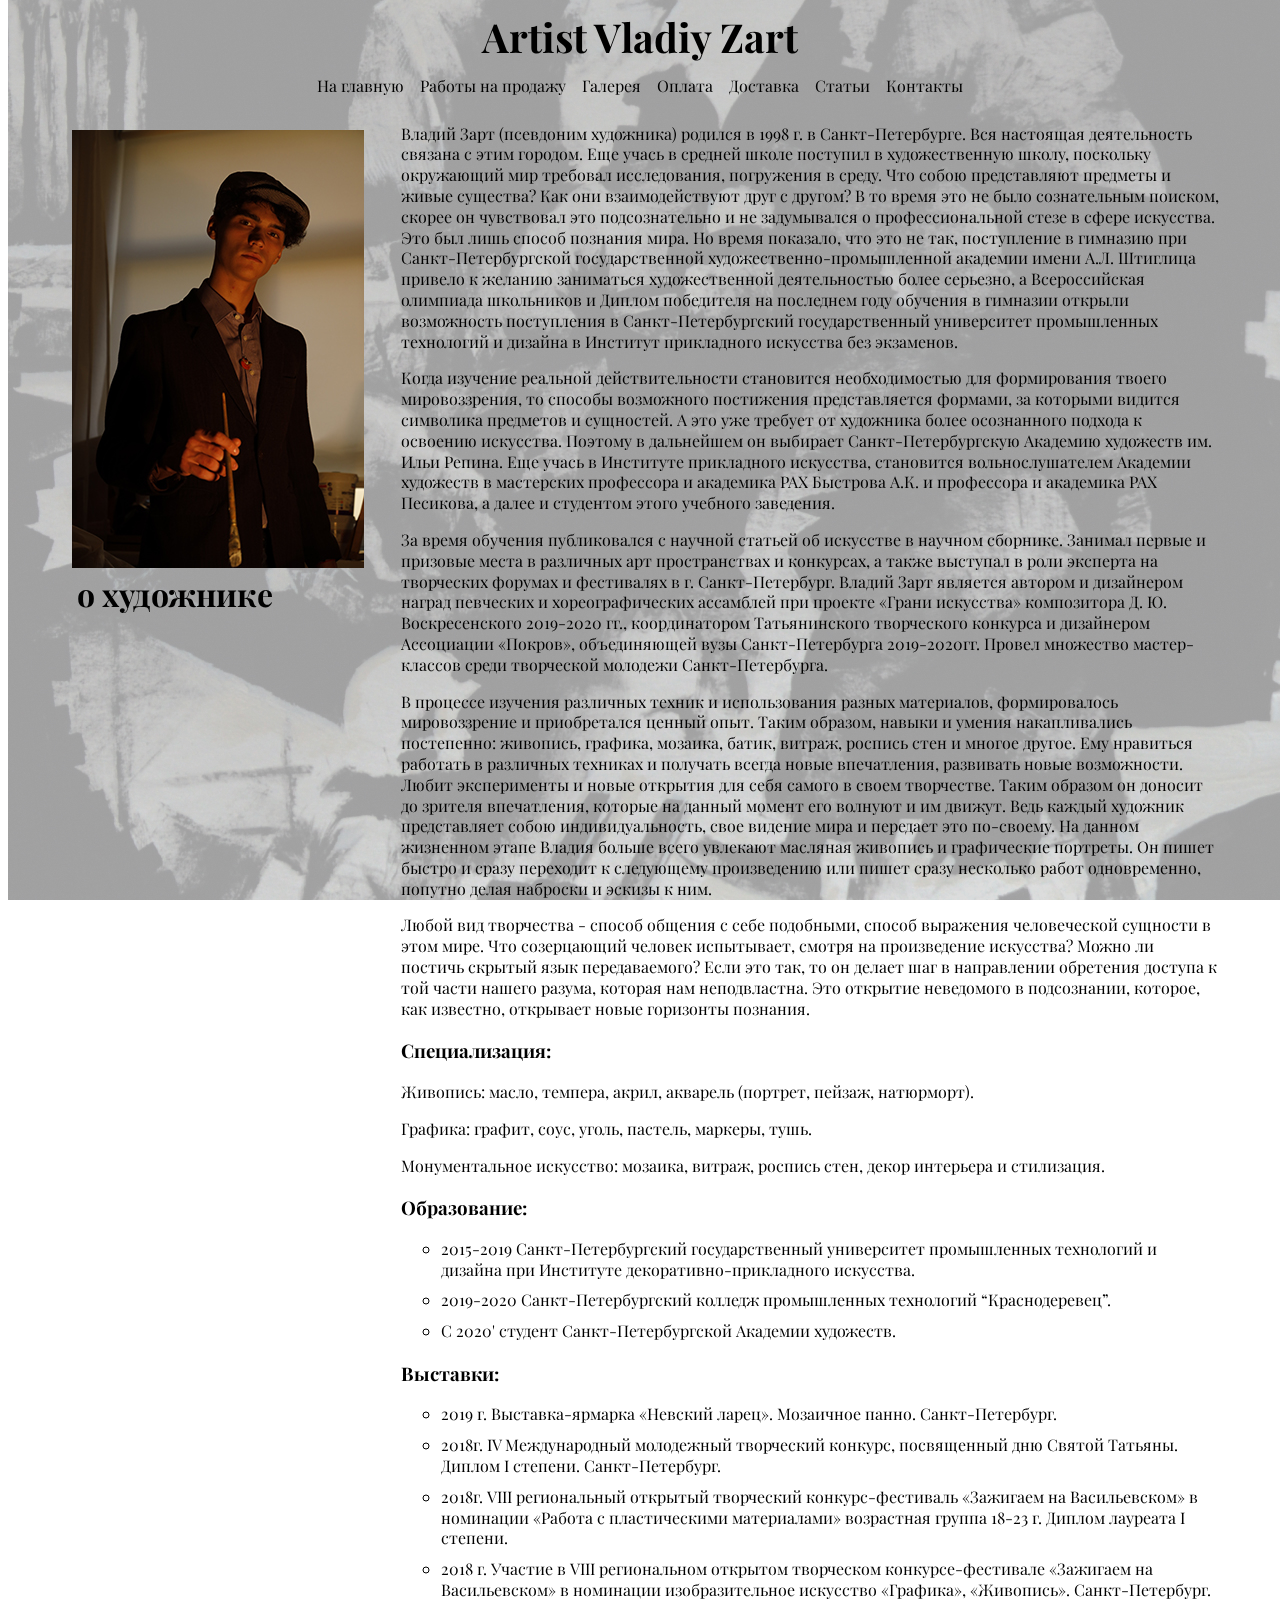
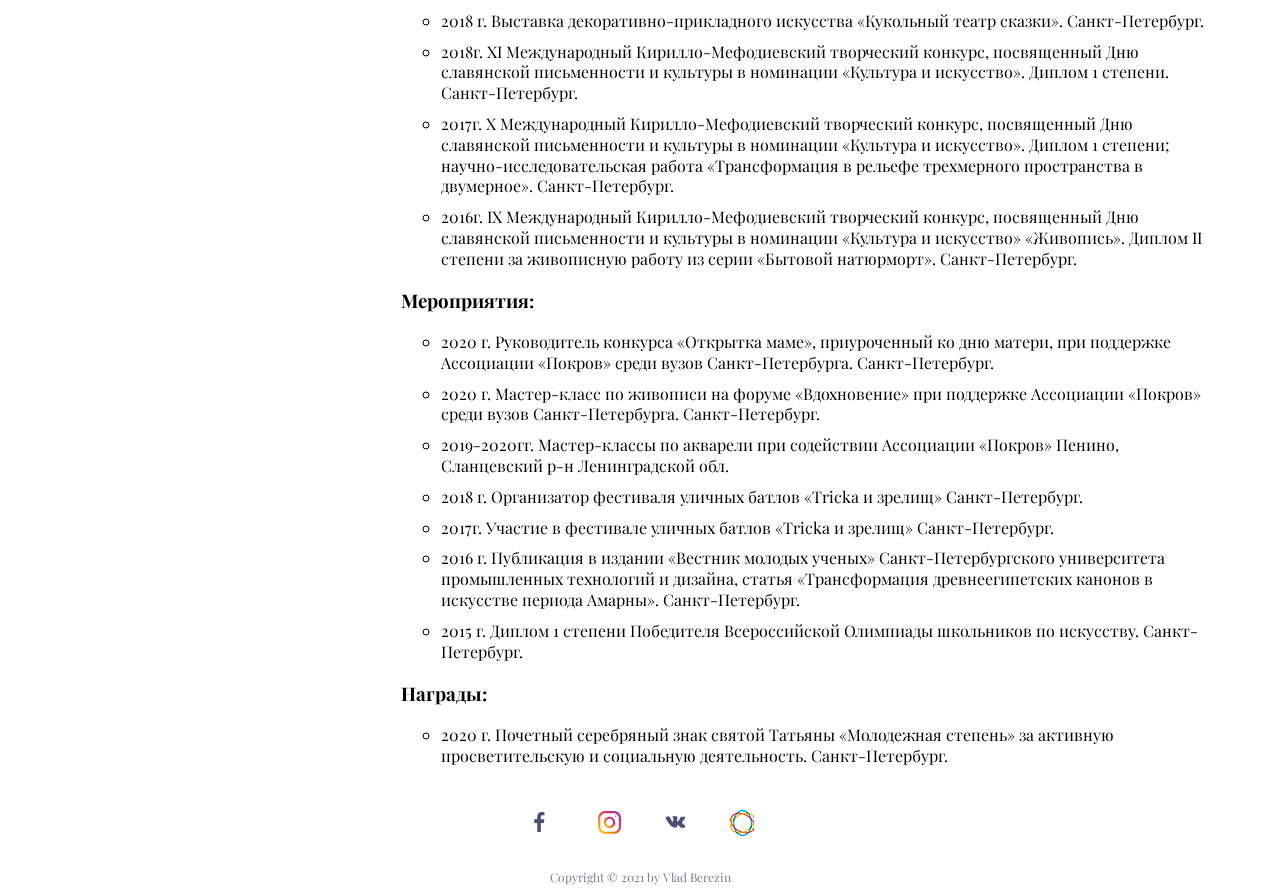
==== about-artist.html @ 7dc08045 "add photo Vladiy" ====
<!DOCTYPE html>
<html lang="en">

<head>
    <meta charset="UTF-8">
    <meta http-equiv="X-UA-Compatible" content="ie=edge">
    <meta name="viewport" content="width=device-width, initial-scale=1.0">
    <meta name="description" content="landing page">
    <title>ART_WALTER</title>
    <link rel="icon" href="favicon.png" type="image/png">
    <link rel="stylesheet" href="css/style.css" />
</head>

<body>
    <div class="container">

    </div>
    <header class="section-header">
        <h1 class="section-header-head">
            Artist Vladiy Zart
        </h1>
        <div class="main-navigation" id="main-navigation">
            <nav class="nav">
                <ul class="nav-wrapper">
                    <li class="nav-wrapper__item">
                        <a href="index.html" class="nav-wrapper__item-link nav-wrapper__item-link--active">На
                            главную</a>
                    </li>
                    <li class="nav-wrapper__item">
                        <a href="#" class="nav-wrapper__item-link nav-wrapper__item-link--active">Работы на продажу</a>
                    </li>
                    <li class="nav-wrapper__item">
                        <a href="gallery.html" class="nav-wrapper__item-link nav-wrapper__item-link--active">Галерея</a>
                    </li>
                    <li class="nav-wrapper__item">
                        <a href="#" class="nav-wrapper__item-link nav-wrapper__item-link--active">Оплата</a>
                    </li>
                    <li class="nav-wrapper__item">
                        <a href="#" class="nav-wrapper__item-link nav-wrapper__item-link--active">Доставка</a>
                    </li>
                    <li class="nav-wrapper__item">
                        <a href="articles.html" class="nav-wrapper__item-link nav-wrapper__item-link--active">Статьи</a>
                    </li>
                    <li class="nav-wrapper__item">
                        <a href="#" class="nav-wrapper__item-link nav-wrapper__item-link--active">Контакты</a>
                    </li>
                </ul>
            </nav>
        </div>
    </header>

    <main>
        <div class="gallery-wrapper-styles">

            <div class="picture-left">
                <div>
                    <img src="img/artist/vadiy.jpg" alt="Vadiy">
                </div>
                <div class="picture-description">
                    <h3 class="picture-description-header">
                        о художнике
                    </h3>
                    <p class="picture-description-article"></p>
                </div>
            </div>
            <hr>
            <article class="article">
                <p class="article-paragraph">
                    Владий Зарт (псевдоним художника) родился в 1998 г. в Санкт-Петербурге. Вся настоящая деятельность
                    связана с этим городом. Еще учась в средней школе поступил в художественную школу, поскольку
                    окружающий мир требовал исследования, погружения в среду. Что собою представляют предметы и живые
                    существа? Как они взаимодействуют друг с другом? В то время это не было сознательным поиском, скорее
                    он чувствовал это подсознательно и не задумывался о профессиональной стезе в сфере искусства. Это
                    был лишь способ познания мира. Но время показало, что это не так, поступление в гимназию при
                    Санкт-Петербургской государственной художественно-промышленной академии имени А.Л. Штиглица привело
                    к желанию заниматься художественной деятельностью более серьезно, а Всероссийская олимпиада
                    школьников и Диплом победителя на последнем году обучения в гимназии открыли возможность поступления
                    в Санкт-Петербургский государственный университет промышленных технологий и дизайна в Институт
                    прикладного искусства без экзаменов.
                </p>
                <p class="article-paragraph">
                    Когда изучение реальной действительности становится необходимостью для формирования твоего
                    мировоззрения, то способы возможного постижения представляется формами, за которыми видится
                    символика предметов и сущностей. А это уже требует от художника более осознанного подхода к освоению
                    искусства. Поэтому в дальнейшем он выбирает Санкт-Петербургскую Академию художеств им. Ильи Репина.
                    Еще учась в Институте прикладного искусства, становится вольнослушателем Академии художеств в
                    мастерских профессора и академика РАХ Быстрова А.К. и профессора и академика РАХ Песикова, а далее и
                    студентом этого учебного заведения.
                </p>
                <p class="article-paragraph">
                    За время обучения публиковался с научной статьей об искусстве в научном сборнике. Занимал первые и
                    призовые места в различных арт пространствах и конкурсах, а также выступал в роли эксперта на
                    творческих форумах и фестивалях в г. Санкт-Петербург. Владий Зарт является автором и дизайнером
                    наград певческих и хореографических ассамблей при проекте «Грани искусства» композитора Д. Ю.
                    Воскресенского 2019-2020 гг., координатором Татьянинского творческого конкурса и дизайнером
                    Ассоциации «Покров», объединяющей вузы Санкт-Петербурга 2019-2020гг. Провел множество мастер-классов
                    среди творческой молодежи Санкт-Петербурга.
                </p>
                <p class="article-paragraph">
                    В процессе изучения различных техник и использования разных материалов, формировалось мировоззрение
                    и приобретался ценный опыт. Таким образом, навыки и умения накапливались постепенно: живопись,
                    графика, мозаика, батик, витраж, роспись стен и многое другое. Ему нравиться работать в различных
                    техниках и получать всегда новые впечатления, развивать новые возможности. Любит эксперименты и
                    новые открытия для себя самого в своем творчестве. Таким образом он доносит до зрителя впечатления,
                    которые на данный момент его волнуют и им движут. Ведь каждый художник представляет собою
                    индивидуальность, свое видение мира и передает это по-своему. На данном жизненном этапе Владия
                    больше всего увлекают масляная живопись и графические портреты. Он пишет быстро и сразу переходит к
                    следующему произведению или пишет сразу несколько работ одновременно, попутно делая наброски и
                    эскизы к ним.
                </p>
                <p class="article-paragraph">
                    Любой вид творчества - способ общения с себе подобными, способ выражения человеческой сущности в
                    этом мире. Что созерцающий человек испытывает, смотря на произведение искусства? Можно ли постичь
                    скрытый язык передаваемого? Если это так, то он делает шаг в направлении обретения доступа к той
                    части нашего разума, которая нам неподвластна. Это открытие неведомого в подсознании, которое, как
                    известно, открывает новые горизонты познания.
                </p>

                <div class="specialization">
                    <h3>
                        Специализация:
                    </h3>
                    <p class="article-paragraph">Живопись: масло, темпера, акрил, акварель (портрет, пейзаж, натюрморт).
                    </p>
                    <p class="article-paragraph">Графика: графит, соус, уголь, пастель, маркеры, тушь.
                    </p>
                    <p class="article-paragraph">Монументальное искусство: мозаика, витраж, роспись стен, декор
                        интерьера и стилизация.
                    </p>
                </div>
                <div class="education">
                    <h3>
                        Образование:
                    </h3>
                    <ul>
                        <li class="article-paragraph">2015-2019 Санкт-Петербургский государственный университет промышленных технологий и дизайна при Институте декоративно-прикладного искусства.
                        </li>
                        <li class="article-paragraph">2019-2020 Санкт-Петербургский колледж промышленных технологий “Краснодеревец”.                          
                        </li>
                        <li class="article-paragraph">С 2020' студент Санкт-Петербургской Академии художеств.        
                        </li>
                    </ul>
                </div>
                <div class="exhibition">
                    <h3>
                        Выставки:
                    </h3>
                    <ul>
                        <li class="article-paragraph">2019 г. Выставка-ярмарка «Невский ларец». Мозаичное панно. Санкт-Петербург.  
                        </li>
                        <li class="article-paragraph">2018г.   IV Международный молодежный творческий конкурс, посвященный дню Святой Татьяны. Диплом I степени. Санкт-Петербург.
                        </li>
                        <li class="article-paragraph">2018г. VIII региональный открытый творческий конкурс-фестиваль «Зажигаем на Васильевском» в номинации «Работа с пластическими материалами» возрастная группа 18-23 г. Диплом лауреата I степени.
                        </li>
                        <li class="article-paragraph">2018 г. Участие в VIII региональном открытом творческом конкурсе-фестивале «Зажигаем на Васильевском» в номинации изобразительное искусство «Графика», «Живопись». Санкт-Петербург.
                        </li>
                        <li class="article-paragraph">2018 г.  Выставка декоративно-прикладного искусства «Кукольный театр сказки». Санкт-Петербург.
                        </li>
                        <li class="article-paragraph">2018г. XI Международный Кирилло-Мефодиевский творческий конкурс, посвященный Дню славянской письменности и культуры в номинации «Культура и искусство». Диплом 1 степени. Санкт-Петербург.
                        </li>
                        <li class="article-paragraph">2017г. X Международный Кирилло-Мефодиевский творческий конкурс, посвященный Дню славянской письменности и культуры в номинации «Культура и искусство». Диплом 1 степени; научно-исследовательская работа «Трансформация в рельефе трехмерного пространства в двумерное». Санкт-Петербург.
                        </li>
                        <li class="article-paragraph">2016г. IX Международный Кирилло-Мефодиевский творческий конкурс, посвященный Дню славянской письменности и культуры в номинации «Культура и искусство» «Живопись». Диплом II степени за живописную работу из серии «Бытовой натюрморт». Санкт-Петербург.
                        </li>                     
                    </ul>
                </div>
                <div class="events">
                    <h3>
                        Мероприятия:
                    </h3>
                    <ul>
                        <li class="article-paragraph">2020 г. Руководитель конкурса «Открытка маме», приуроченный ко дню матери, при поддержке Ассоциации «Покров» среди вузов Санкт-Петербурга. Санкт-Петербург. 
                        </li>
                        <li class="article-paragraph">2020 г. Мастер-класс по живописи на форуме «Вдохновение» при поддержке Ассоциации «Покров» среди вузов Санкт-Петербурга. Санкт-Петербург.
                        </li>
                        <li class="article-paragraph">2019-2020гг. Мастер-классы по акварели при содействии Ассоциации «Покров» Пенино, Сланцевский р-н Ленинградской обл.
                        </li>
                        <li class="article-paragraph">2018 г. Организатор фестиваля уличных батлов «Tricka и зрелищ» Санкт-Петербург.
                        </li>
                        <li class="article-paragraph">2017г. Участие в фестивале уличных батлов «Tricka и зрелищ» Санкт-Петербург.
                        </li>
                        <li class="article-paragraph">2016 г. Публикация в издании «Вестник молодых ученых» Санкт-Петербургского университета промышленных технологий и дизайна, статья «Трансформация древнеегипетских канонов в искусстве периода Амарны». Санкт-Петербург.
                        </li>
                        <li class="article-paragraph">2015 г. Диплом 1 степени Победителя Всероссийской Олимпиады школьников по искусству. Санкт-Петербург.
                        </li>                        
                    </ul>
                </div>
                <div class="awards">
                    <h3>
                        Награды:
                    </h3>
                    <ul>
                        <li class="article-paragraph">2020 г. Почетный серебряный знак святой Татьяны «Молодежная степень» за активную просветительскую и социальную деятельность. Санкт-Петербург.</li>                       
                    </ul>
                </div>
            </article>
        </div>
    </main>

    <footer class="section-footer">
        <div class="socials">
            <ul class="socials-wrapper">
                <li class="socials-wrapper__item">
                    <a href="https://m.facebook.com/w.walter.heis/?ref=bookmarks" class="socials-wrapper__item-link"
                        aria-label="Facebook"><svg width="35" height="20" viewBox="0 0 9 17" fill="none"
                            xmlns="http://www.w3.org/2000/svg">
                            <path
                                d="M5.65597 17V9.24548H8.22501L8.60969 6.2234H5.65597V4.294C5.65597 3.41904 5.89578 2.82278 7.13417 2.82278L8.71368 2.82208V0.119112C8.44051 0.0822826 7.5029 -1.65981e-08 6.41206 -1.65981e-08C4.13475 -1.65981e-08 2.57564 1.40836 2.57564 3.9947V6.2234H-2.3404e-08V9.24548H2.57564V17H5.65597Z" />
                        </svg>
                    </a>
                </li>
                <li class="socials-wrapper__item">
                    <a href="https://www.instagram.com/vladiy_zart/" class="socials-wrapper__item-link"
                        aria-label="Instagram"><svg height="25" style="enable-background:new 0 0 17 17;" version="1.1"
                            viewBox="0 0 512 512" width="25px" xml:space="preserve" xmlns="http://www.w3.org/2000/svg"
                            xmlns:xlink="http://www.w3.org/1999/xlink">
                            <g id="_x36_2-instagram">
                                <g>
                                    <linearGradient gradientUnits="userSpaceOnUse" id="SVGID_1_" x1="65.9038"
                                        x2="446.3573" y1="444.4766" y2="64.0231">
                                        <stop offset="0" style="stop-color:#FFC107" />
                                        <stop offset="0.2211" style="stop-color:#F98D1C" />
                                        <stop offset="0.5137" style="stop-color:#F1423B" />
                                        <stop offset="0.8329" style="stop-color:#B93088" />
                                        <stop offset="0.9944" style="stop-color:#9C27B0" />
                                    </linearGradient>
                                    <path
                                        d="M343.193,22H168.32C87.854,22,23,86.863,23,166.958v174.079    C23,421.137,87.854,487,168.32,487h174.873C423.66,487,490,421.137,490,341.037V166.958C490,86.863,423.66,22,343.193,22z     M446,341.037C446,397.025,399.438,443,343.193,443H168.32C112.071,443,66,397.025,66,341.037V166.958    C66,110.973,112.071,65,168.32,65h174.873C399.438,65,446,110.973,446,166.958V341.037z"
                                        style="fill:url(#SVGID_1_);" />
                                    <linearGradient gradientUnits="userSpaceOnUse" id="SVGID_2_" x1="173.5107"
                                        x2="338.0032" y1="336.2451" y2="171.7527">
                                        <stop offset="0" style="stop-color:#FFC107" />
                                        <stop offset="0.2211" style="stop-color:#F98D1C" />
                                        <stop offset="0.5137" style="stop-color:#F1423B" />
                                        <stop offset="0.8329" style="stop-color:#B93088" />
                                        <stop offset="0.9944" style="stop-color:#9C27B0" />
                                    </linearGradient>
                                    <path
                                        d="M255.756,137.947c-64.382,0-116.581,51.961-116.581,116.055    c0,64.085,52.199,116.045,116.581,116.045c64.383,0,116.58-51.96,116.58-116.045C372.336,189.908,320.139,137.947,255.756,137.947    z M255.756,326.531c-40.164,0-72.86-32.551-72.86-72.529c0-40.016,32.696-72.534,72.86-72.534    c40.162,0,72.861,32.519,72.861,72.534C328.617,293.98,295.918,326.531,255.756,326.531z"
                                        style="fill:url(#SVGID_2_);" />
                                    <linearGradient gradientUnits="userSpaceOnUse" id="SVGID_3_" x1="370.1182"
                                        x2="392.037" y1="140.2031" y2="118.2843">
                                        <stop offset="0" style="stop-color:#FFC107" />
                                        <stop offset="0.2211" style="stop-color:#F98D1C" />
                                        <stop offset="0.5137" style="stop-color:#F1423B" />
                                        <stop offset="0.8329" style="stop-color:#B93088" />
                                        <stop offset="0.9944" style="stop-color:#9C27B0" />
                                    </linearGradient>
                                    <path
                                        d="M381.08,113.779c-8.581,0-15.538,6.924-15.538,15.463c0,8.54,6.957,15.467,15.538,15.467    c8.573,0,15.532-6.927,15.532-15.467C396.612,120.703,389.653,113.779,381.08,113.779z"
                                        style="fill:url(#SVGID_3_);" />
                                </g>
                            </g>
                            <g id="Layer_1" />
                        </svg>
                    </a>
                </li>
                <li class="socials-wrapper__item">
                    <a href="https://vk.com/walter_heis" class="socials-wrapper__item-link" aria-label="VK"><svg
                            enable-background="new 0 0 100 100" height="30px" version="1.1" viewBox="0 0 100 100"
                            width="27px" xml:space="preserve" xmlns="http://www.w3.org/2000/svg"
                            xmlns:xlink="http://www.w3.org/1999/xlink">
                            <g id="color_x5F_fill">
                                <path
                                    d="M84.418,69.921c-2.527,1.583-12.807,2.054-15.295,0.246c-1.365-0.991-2.613-2.232-3.799-3.412   c-0.828-0.826-1.77-1.227-2.482-2.123c-0.58-0.734-0.979-1.599-1.592-2.321c-1.033-1.215-2.625-2.248-3.885-0.764   c-1.895,2.231,0.299,6.617-2.229,8.285c-0.848,0.56-1.703,0.722-2.762,0.642l-2.346,0.107c-1.379,0.027-3.562,0.039-5.129-0.244   c-1.75-0.315-3.193-1.271-4.773-1.973c-3.002-1.331-5.863-3.145-8.039-5.658c-5.922-6.843-13.877-16.255-16.967-24.859   c-0.637-1.768-2.314-5.267-0.723-6.784c2.164-1.572,12.789-2.017,14.445,0.416c0.674,0.987,1.098,2.436,1.574,3.555   c0.592,1.396,0.914,2.713,1.84,3.949c0.82,1.097,1.426,2.199,2.061,3.402c0.713,1.349,1.385,2.643,2.252,3.886   c0.588,0.845,2.143,2.524,3.125,2.65c2.398,0.307,2.248-5.521,2.07-6.945c-0.17-1.371-0.215-2.825-0.17-4.216   c0.039-1.186,0.146-2.857-0.557-3.826c-1.145-1.58-3.695-0.397-3.895-2.52c0.422-0.603,0.332-1.138,3.146-2.064   c2.215-0.729,3.646-0.706,5.107-0.589c2.98,0.239,6.139-0.568,9.014,0.398c2.746,0.925,2.322,4.828,2.23,7.168   c-0.123,3.195,0.008,6.312,0,9.553c-0.004,1.477-0.062,2.912,1.736,2.793c1.688-0.113,1.859-1.532,2.664-2.704   c1.121-1.633,2.148-3.288,3.289-4.916c1.537-2.199,2-4.67,3.447-6.923c0.518-0.807,0.963-2.568,1.76-3.205   c0.604-0.481,1.75-0.275,2.48-0.275h1.736c1.33,0.016,2.686,0.035,4.051,0.083c1.967,0.068,4.17-0.359,6.121-0.084   c8.416,1.188-10.578,19.191-9.59,22.403c0.684,2.218,5.016,4.703,6.58,6.521C82.998,61.991,89.389,66.81,84.418,69.921z"
                                    fill="#4C75A3" />
                            </g>
                            <g id="offset_x5F_print_x5F_outline" />
                        </svg>
                    </a>
                </li>
                <li class="socials-wrapper__item">
                    <a href="https://www.saatchiart.com/vladiyzart" class="socials-wrapper__item-link"
                        aria-label="saatchi">
                        <img src="img/saatchi-min.png" alt="">
                    </a>
                </li>

            </ul>
        </div>
        <div class="copyright">
            Copyright © 2021 by Vlad Berezin
        </div>
    </footer>



</body>

</html>
---- css/style.css ----
@import url("../css/normalize.css");

@import url('https://fonts.googleapis.com/css2?family=Playfair+Display&display=swap');

body {
  font-family: 'Playfair Display', serif;    
  } 

ul {
  list-style: none;
}
a {
  text-decoration: none;
}
.container {
 position: fixed;
 width: 100%;
 height: 100%;  
  top: 0;   
  background:  url(../img/background.jpg) no-repeat fixed center top;
}
@media (max-width: 575px) {
  .container {
    display: flex;
    flex-direction: column;
  }
}
.section-header {
  position: relative;
}

 .section-header-head {
   font-size: 2.5em;
   line-height: 0.5em;
   text-align: center;
   color: black;   
 }
 @media (max-width: 575px) {
   .section-header-head {
    font-size: 2em;
   }
  }
.nav-wrapper{
  display: flex;
	flex-wrap: wrap;
	justify-content: center;
	align-items: center;
	align-content: space-around;
  padding: 0;
}
  .nav-wrapper :not(:first-child) {
    margin-left: 1em;
  }  
.nav-wrapper__item-link {  
  color: black;
  font-size: 1em;
  line-height: 1.5em;
  text-align: center;
  transition: 0.5s;
  cursor: pointer;
  white-space: nowrap;
  text-decoration: underline transparent;
}

@media (max-width: 575px){
  .nav-wrapper__item-link {
    font-size: 1.4em;
    line-height: 1.7em;
  } 
}

.nav-wrapper__item-link:hover {
  color: rgb(0, 10, 95);  
  text-shadow: 0 0 1rem rgba(155, 5, 255, 0.4);  
  text-decoration: underline rgba(0, 10, 95, 0.6); 
}
main {
  position: relative;
}
.hidden{
  display: none;
}
.section-picture {
  display: flex;
  justify-content: center;  
  height: 100%;
}
.section-picture-item {  
  display: flex;
  justify-content: center; 
}
.swiper-container {
  width: 500px;
  padding-top: 50px;
  padding-bottom: 50px;  
}
@media (max-width: 575px) {
  .swiper-container {
    width: 100%;
  }
}
.swiper-slide {
  background-position: center;
  background-size: cover;
  width: 300px;
  height: 300px;
}
.swiper-slide img {
  display: block;
  width: 80%;
  
}
@media (max-width: 575px) {
  .swiper-slide img{
    width: 100%;
    
  }
}
div.swiper-button-prev, div.swiper-button-next{
top: 40%;
color: teal;
}
@media (max-width: 575px) {
  div.swiper-button-prev, div.swiper-button-next{
    display: none;
  }
}

.gallery-wrapper {
  margin: 0 auto;
  max-width: 1200px;
  
  display: flex;
  flex-direction: row;
  flex-wrap: nowrap;
  justify-content: center;
  align-items: flex-start;
}

@media (max-width: 575px) {
  .gallery-wrapper {
    flex-direction: column;
    align-items: center;
  }
  .gallery-wrapper-picture{
    display: none;
    }
}

.gallery-wrapper-picture {
  margin: 0 10px;
}

.gallery-wrapper-styles {
  margin: 0 auto 25px;
  max-width: 1200px;
  
  display: flex;
  flex-direction: row;
  flex-wrap: nowrap;
  justify-content: center;
  align-items: flex-start;
}

@media (max-width: 575px) {
  .gallery-wrapper-styles {
    flex-direction: column;
    align-items: center;
    flex-wrap: wrap;
    justify-content: center;
  }
}

.picture {
 
  margin-top: 1em;
  margin-left: 4em;
  
}
.picture-right{ 
  margin-top: 1em;
  margin-right: 4em;
}
@media (max-width: 575px) {
  .picture-right {
    margin-right: 0;
  }
}
.picture-left { 
  margin-top: 1em;
  margin-right: 2em;
  margin-left: 2em;
}
@media (max-width: 575px) {
  .picture-left {
    margin-right: 0;
    margin-left: 0;
  }
}

.picture img, .picture-right img {
  max-width: 250px; 
  margin-left: 2em;
}

@media (max-width: 575px) {
  .picture img {
    max-width: 170px;
    margin-left: 0;
  }
}
@media (max-width: 575px) {
  .picture-right img {
    max-width: 150px;
    margin-left: 0;
  }
}

.picture-description {
  height: 3em;
  margin-left: 40px;
  
}

.picture-left .picture-description {
  height: 3em;
  margin-left: 5px;  
}

@media (max-width: 575px) {
  .picture-left .picture-description {
    height: 3em;
    margin-left: 0;    
  }
}

@media (max-width: 575px) {
  .picture {
    margin-top: 0;
    margin-left: 0;
  }
  .picture-description {
    margin-left: 0;
  }
  .picture-description-header {
    margin-top: 0;
    margin-bottom: 40px;
    text-align: center;
  }
  .picture-description-article {
    margin: 0;
  }
}

.picture-description-header {  
  font-size: 2em;
  margin: 0;
}
.picture-description-article {
  font-size: 1.5em;
}

.picture-styles {
  text-align: center;
  color: black; 
  margin-top: 0;
  margin-bottom: 1em;
  text-align: center;
  transition: 0.5s;
  cursor: pointer;  
  text-decoration: underline transparent;
}

.picture-styles:hover {
  color: rgb(0, 10, 95);  
  text-shadow: 0 0 1rem rgba(155, 5, 255, 0.4);  
  text-decoration: underline rgba(0, 10, 95, 0.6); 
}

.gallery {
  
  display: flex;
  flex-wrap: wrap;
	justify-content: center;
	align-items: flex-start;
	align-content: space-around;
  margin-top: 0;
  padding-left: 0;
  
}
@media (max-width: 575px) {
  .gallery {
    margin-top: 20px;
  }
}

.preview {
  height: 150px;
  width: auto;
  margin: 20px 40px 10px 0;
}

.art-styles {
  height: 250px;
  width: auto;
  margin: 20px;
}

.empty {
  height: 100px;
}
@media (min-width: 575px) {
  .empty {
    height: 0;
  }
}

.article-wrapper {
  margin-left: 15px;
  margin-bottom: 35px;
}
@media (max-width: 575px) {
  .article-wrapper {
    margin-left: 10px;
    margin-bottom: 10px;
  }
}

.article {
  margin-left: 5px;
  margin-right: 20px;  
}

.article-title {
  text-align: center;
}

.article-paragraph {
  margin-top: 10px;
  line-height: 1.3em;
  list-style: circle outside;  
}

@media (max-width: 575px) {
  .article-paragraph {
    margin-top: 10px;
    margin-left: 15px;
    margin-right: 5px;
    font-size: 1.5em;
  }
}

hr {
  height: 3px;
  width: 100%;
}

@media (min-width: 575px) {
  hr {
    display: none;
  }
}

.section-footer {
  position: relative;
}
.socials {
  display: flex;
  justify-content: center;  
  margin-left: auto; }

.socials-wrapper {
  display: flex;
  padding: 0;
  margin: 0;
  list-style: none;
  align-items: center; }
  .socials-wrapper:first-child {
    margin-right: 5px;
  }
  .socials-wrapper__item + .socials-wrapper__item {
    margin-left: 2.5rem; }
  .socials-wrapper__item-link {
    transition: .3s;
  }
  .socials-wrapper__item-link:hover{
    text-shadow: 0 0 1rem rgba(155, 5, 255, 0.6); 
  }
  .socials-wrapper__item-link path {
    fill: #495274;
    transition: 0.2s; }
  .socials-wrapper__item-link:hover path {
    fill: #6188ff; }

    .copyright {
      text-align: center;
      font-size: 0.75rem;      
      margin-top: 1.75rem;      
      color: #757f96; }
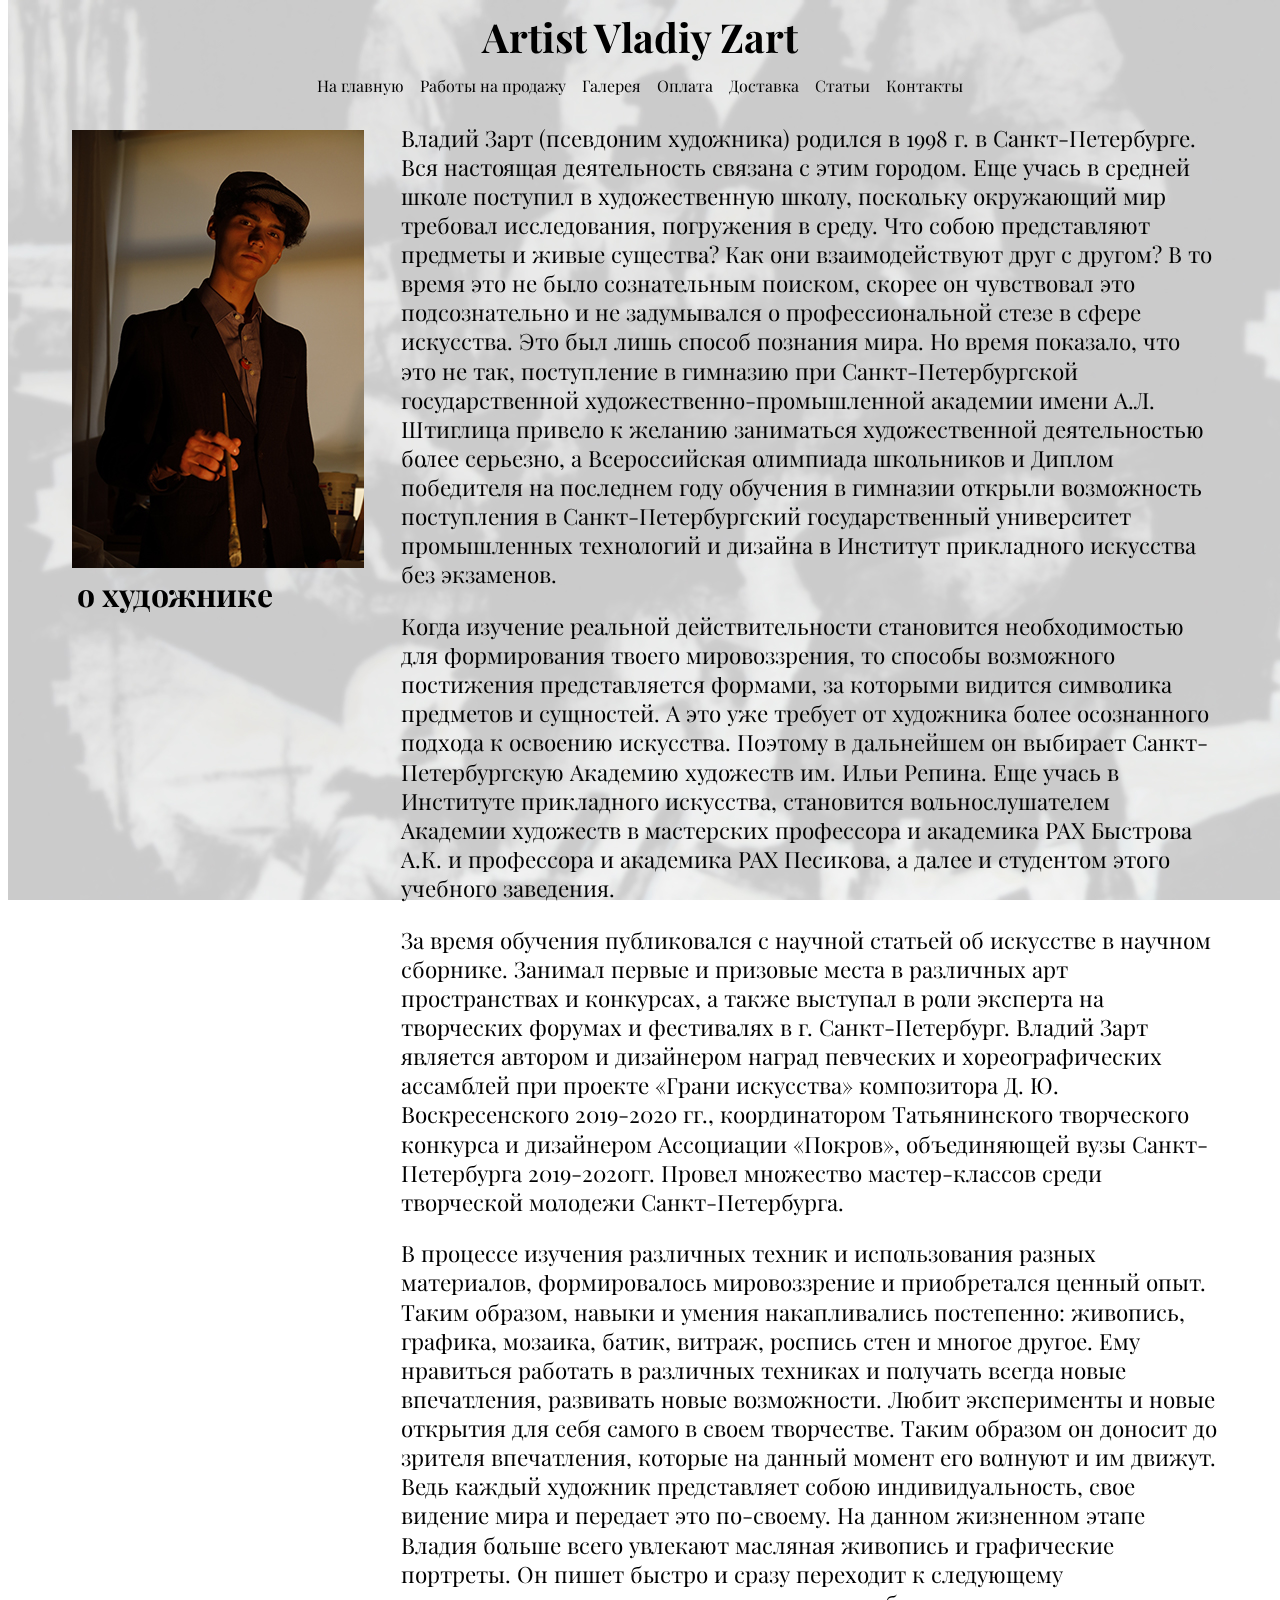
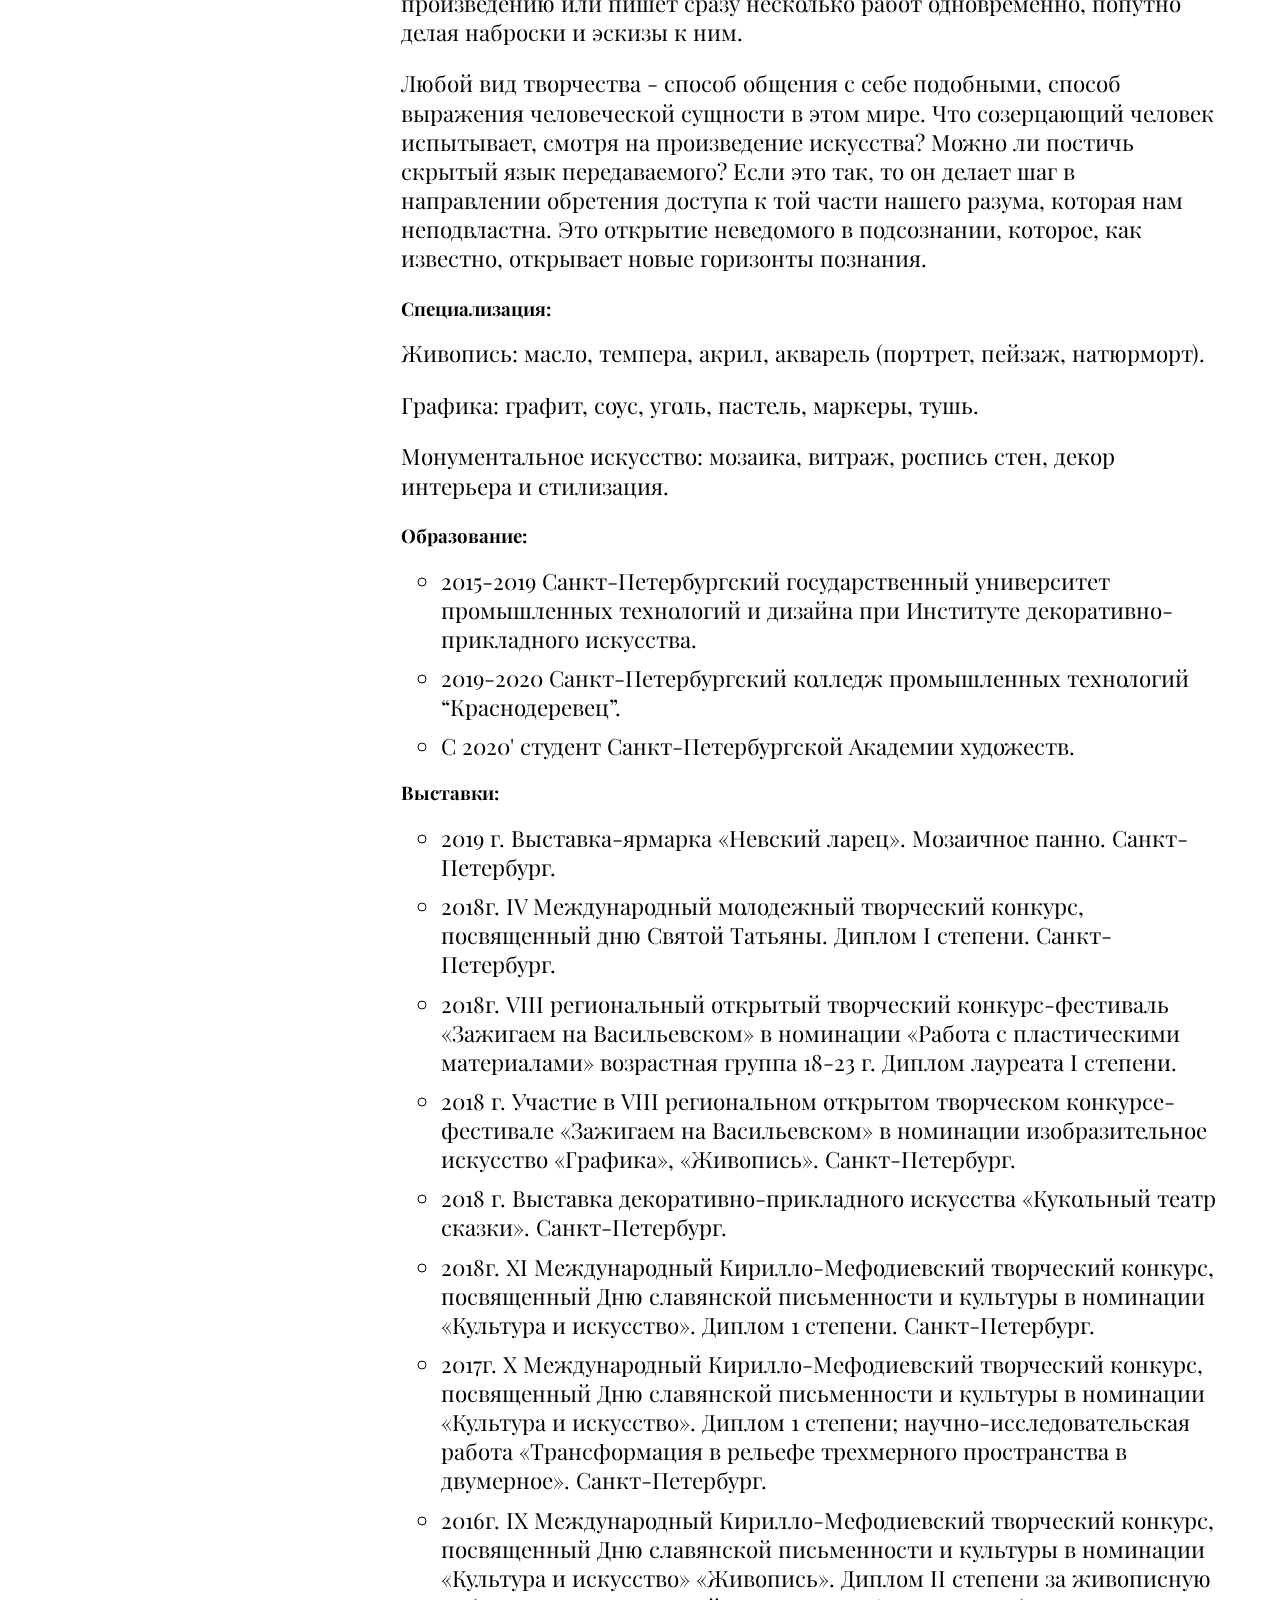
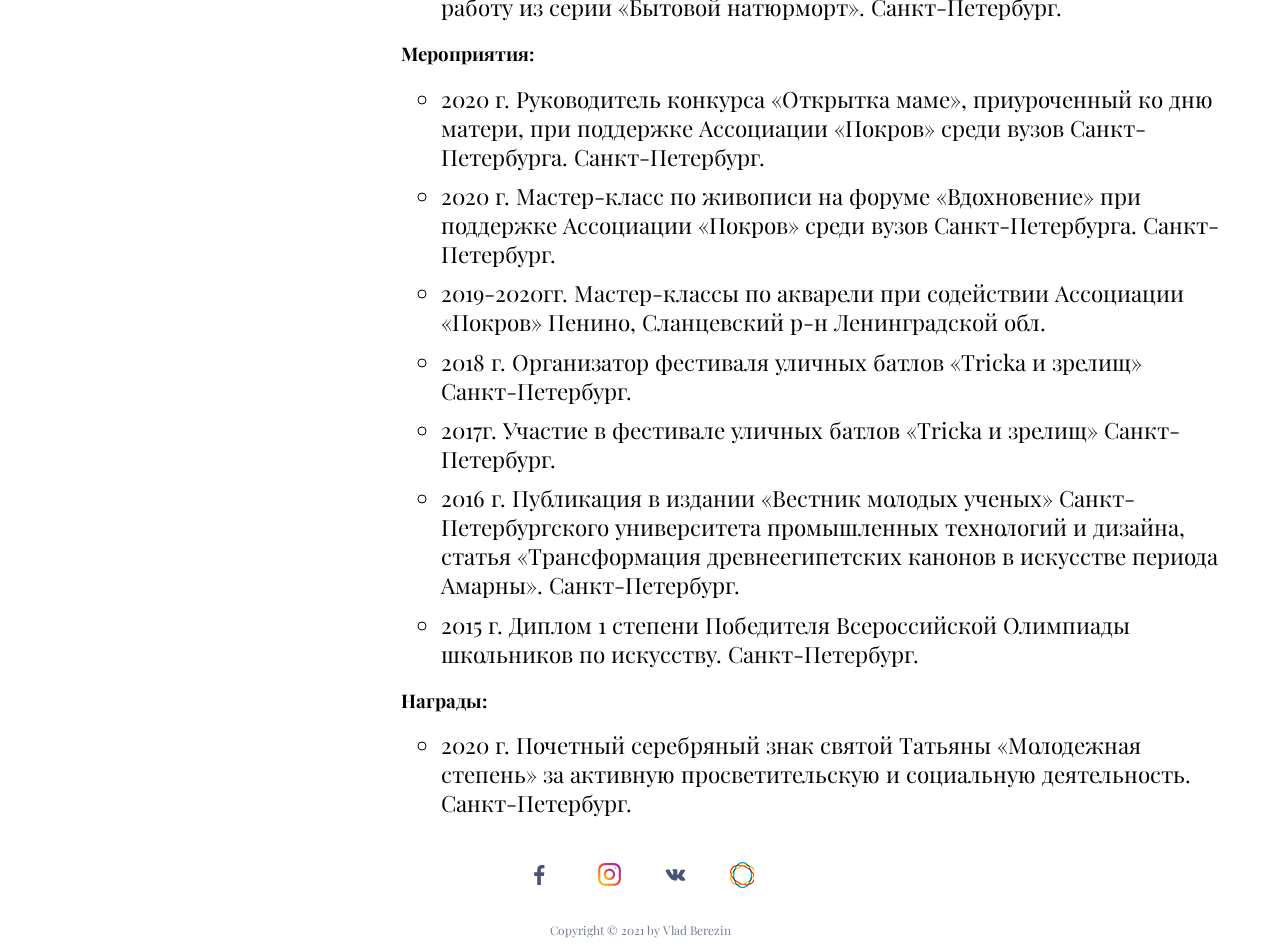
==== commit 18c44384: "still life" ====
--- a/about-artist.html
+++ b/about-artist.html
@@ -1,5 +1,5 @@
 <!DOCTYPE html>
-<html lang="en">
+<html lang="ru">
 
 <head>
     <meta charset="UTF-8">
--- a/css/style.css
+++ b/css/style.css
@@ -17,7 +17,7 @@
  width: 100%;
  height: 100%;  
   top: 0;   
-  background:  url(../img/background.jpg) no-repeat fixed center top;
+  background:  url(../img/background.jpg) no-repeat fixed center top;  
 }
 @media (max-width: 575px) {
   .container {
@@ -291,6 +291,7 @@
 @media (max-width: 575px) {
   .gallery {
     margin-top: 20px;
+    justify-content: space-around;
   }
 }
 
@@ -300,6 +301,14 @@
   margin: 20px 40px 10px 0;
 }
 
+@media (max-width: 575px) {
+  .preview {
+    height: 150px;
+    width: auto;
+    margin: 20px 10px 10px 10px;
+  }
+}
+
 .art-styles {
   height: 250px;
   width: auto;
@@ -338,7 +347,8 @@
 .article-paragraph {
   margin-top: 10px;
   line-height: 1.3em;
-  list-style: circle outside;  
+  list-style: circle outside; 
+  font-size: 1.4em; 
 }
 
 @media (max-width: 575px) {
@@ -347,6 +357,7 @@
     margin-left: 15px;
     margin-right: 5px;
     font-size: 1.5em;
+    color: #000;
   }
 }
 
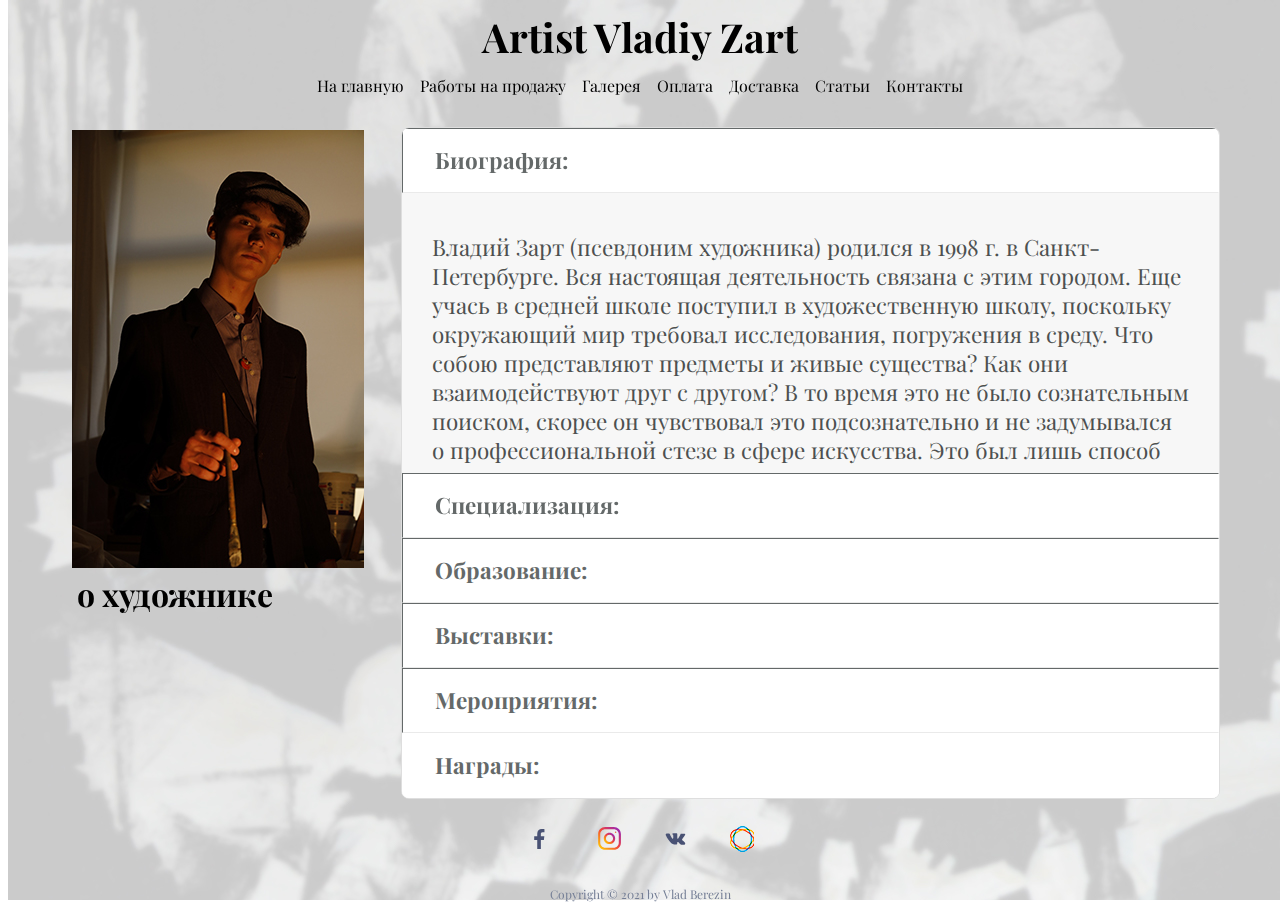
==== commit 70b88a44: "accordion in about-artist" ====
--- a/about-artist.html
+++ b/about-artist.html
@@ -9,6 +9,7 @@
     <title>ART_WALTER</title>
     <link rel="icon" href="favicon.png" type="image/png">
     <link rel="stylesheet" href="css/style.css" />
+    <link rel="stylesheet" href="css/accordion.css" />
 </head>
 
 <body>
@@ -62,136 +63,208 @@
                     </h3>
                     <p class="picture-description-article"></p>
                 </div>
-            </div>
-            <hr>
+            </div>            
             <article class="article">
-                <p class="article-paragraph">
-                    Владий Зарт (псевдоним художника) родился в 1998 г. в Санкт-Петербурге. Вся настоящая деятельность
-                    связана с этим городом. Еще учась в средней школе поступил в художественную школу, поскольку
-                    окружающий мир требовал исследования, погружения в среду. Что собою представляют предметы и живые
-                    существа? Как они взаимодействуют друг с другом? В то время это не было сознательным поиском, скорее
-                    он чувствовал это подсознательно и не задумывался о профессиональной стезе в сфере искусства. Это
-                    был лишь способ познания мира. Но время показало, что это не так, поступление в гимназию при
-                    Санкт-Петербургской государственной художественно-промышленной академии имени А.Л. Штиглица привело
-                    к желанию заниматься художественной деятельностью более серьезно, а Всероссийская олимпиада
-                    школьников и Диплом победителя на последнем году обучения в гимназии открыли возможность поступления
-                    в Санкт-Петербургский государственный университет промышленных технологий и дизайна в Институт
-                    прикладного искусства без экзаменов.
-                </p>
-                <p class="article-paragraph">
-                    Когда изучение реальной действительности становится необходимостью для формирования твоего
-                    мировоззрения, то способы возможного постижения представляется формами, за которыми видится
-                    символика предметов и сущностей. А это уже требует от художника более осознанного подхода к освоению
-                    искусства. Поэтому в дальнейшем он выбирает Санкт-Петербургскую Академию художеств им. Ильи Репина.
-                    Еще учась в Институте прикладного искусства, становится вольнослушателем Академии художеств в
-                    мастерских профессора и академика РАХ Быстрова А.К. и профессора и академика РАХ Песикова, а далее и
-                    студентом этого учебного заведения.
-                </p>
-                <p class="article-paragraph">
-                    За время обучения публиковался с научной статьей об искусстве в научном сборнике. Занимал первые и
-                    призовые места в различных арт пространствах и конкурсах, а также выступал в роли эксперта на
-                    творческих форумах и фестивалях в г. Санкт-Петербург. Владий Зарт является автором и дизайнером
-                    наград певческих и хореографических ассамблей при проекте «Грани искусства» композитора Д. Ю.
-                    Воскресенского 2019-2020 гг., координатором Татьянинского творческого конкурса и дизайнером
-                    Ассоциации «Покров», объединяющей вузы Санкт-Петербурга 2019-2020гг. Провел множество мастер-классов
-                    среди творческой молодежи Санкт-Петербурга.
-                </p>
-                <p class="article-paragraph">
-                    В процессе изучения различных техник и использования разных материалов, формировалось мировоззрение
-                    и приобретался ценный опыт. Таким образом, навыки и умения накапливались постепенно: живопись,
-                    графика, мозаика, батик, витраж, роспись стен и многое другое. Ему нравиться работать в различных
-                    техниках и получать всегда новые впечатления, развивать новые возможности. Любит эксперименты и
-                    новые открытия для себя самого в своем творчестве. Таким образом он доносит до зрителя впечатления,
-                    которые на данный момент его волнуют и им движут. Ведь каждый художник представляет собою
-                    индивидуальность, свое видение мира и передает это по-своему. На данном жизненном этапе Владия
-                    больше всего увлекают масляная живопись и графические портреты. Он пишет быстро и сразу переходит к
-                    следующему произведению или пишет сразу несколько работ одновременно, попутно делая наброски и
-                    эскизы к ним.
-                </p>
-                <p class="article-paragraph">
-                    Любой вид творчества - способ общения с себе подобными, способ выражения человеческой сущности в
-                    этом мире. Что созерцающий человек испытывает, смотря на произведение искусства? Можно ли постичь
-                    скрытый язык передаваемого? Если это так, то он делает шаг в направлении обретения доступа к той
-                    части нашего разума, которая нам неподвластна. Это открытие неведомого в подсознании, которое, как
-                    известно, открывает новые горизонты познания.
-                </p>
-
-                <div class="specialization">
-                    <h3>
-                        Специализация:
-                    </h3>
-                    <p class="article-paragraph">Живопись: масло, темпера, акрил, акварель (портрет, пейзаж, натюрморт).
-                    </p>
-                    <p class="article-paragraph">Графика: графит, соус, уголь, пастель, маркеры, тушь.
-                    </p>
-                    <p class="article-paragraph">Монументальное искусство: мозаика, витраж, роспись стен, декор
-                        интерьера и стилизация.
-                    </p>
-                </div>
-                <div class="education">
-                    <h3>
-                        Образование:
-                    </h3>
-                    <ul>
-                        <li class="article-paragraph">2015-2019 Санкт-Петербургский государственный университет промышленных технологий и дизайна при Институте декоративно-прикладного искусства.
-                        </li>
-                        <li class="article-paragraph">2019-2020 Санкт-Петербургский колледж промышленных технологий “Краснодеревец”.                          
-                        </li>
-                        <li class="article-paragraph">С 2020' студент Санкт-Петербургской Академии художеств.        
-                        </li>
-                    </ul>
-                </div>
-                <div class="exhibition">
-                    <h3>
-                        Выставки:
-                    </h3>
-                    <ul>
-                        <li class="article-paragraph">2019 г. Выставка-ярмарка «Невский ларец». Мозаичное панно. Санкт-Петербург.  
-                        </li>
-                        <li class="article-paragraph">2018г.   IV Международный молодежный творческий конкурс, посвященный дню Святой Татьяны. Диплом I степени. Санкт-Петербург.
-                        </li>
-                        <li class="article-paragraph">2018г. VIII региональный открытый творческий конкурс-фестиваль «Зажигаем на Васильевском» в номинации «Работа с пластическими материалами» возрастная группа 18-23 г. Диплом лауреата I степени.
-                        </li>
-                        <li class="article-paragraph">2018 г. Участие в VIII региональном открытом творческом конкурсе-фестивале «Зажигаем на Васильевском» в номинации изобразительное искусство «Графика», «Живопись». Санкт-Петербург.
-                        </li>
-                        <li class="article-paragraph">2018 г.  Выставка декоративно-прикладного искусства «Кукольный театр сказки». Санкт-Петербург.
-                        </li>
-                        <li class="article-paragraph">2018г. XI Международный Кирилло-Мефодиевский творческий конкурс, посвященный Дню славянской письменности и культуры в номинации «Культура и искусство». Диплом 1 степени. Санкт-Петербург.
-                        </li>
-                        <li class="article-paragraph">2017г. X Международный Кирилло-Мефодиевский творческий конкурс, посвященный Дню славянской письменности и культуры в номинации «Культура и искусство». Диплом 1 степени; научно-исследовательская работа «Трансформация в рельефе трехмерного пространства в двумерное». Санкт-Петербург.
-                        </li>
-                        <li class="article-paragraph">2016г. IX Международный Кирилло-Мефодиевский творческий конкурс, посвященный Дню славянской письменности и культуры в номинации «Культура и искусство» «Живопись». Диплом II степени за живописную работу из серии «Бытовой натюрморт». Санкт-Петербург.
-                        </li>                     
-                    </ul>
-                </div>
-                <div class="events">
-                    <h3>
-                        Мероприятия:
-                    </h3>
-                    <ul>
-                        <li class="article-paragraph">2020 г. Руководитель конкурса «Открытка маме», приуроченный ко дню матери, при поддержке Ассоциации «Покров» среди вузов Санкт-Петербурга. Санкт-Петербург. 
-                        </li>
-                        <li class="article-paragraph">2020 г. Мастер-класс по живописи на форуме «Вдохновение» при поддержке Ассоциации «Покров» среди вузов Санкт-Петербурга. Санкт-Петербург.
-                        </li>
-                        <li class="article-paragraph">2019-2020гг. Мастер-классы по акварели при содействии Ассоциации «Покров» Пенино, Сланцевский р-н Ленинградской обл.
-                        </li>
-                        <li class="article-paragraph">2018 г. Организатор фестиваля уличных батлов «Tricka и зрелищ» Санкт-Петербург.
-                        </li>
-                        <li class="article-paragraph">2017г. Участие в фестивале уличных батлов «Tricka и зрелищ» Санкт-Петербург.
-                        </li>
-                        <li class="article-paragraph">2016 г. Публикация в издании «Вестник молодых ученых» Санкт-Петербургского университета промышленных технологий и дизайна, статья «Трансформация древнеегипетских канонов в искусстве периода Амарны». Санкт-Петербург.
-                        </li>
-                        <li class="article-paragraph">2015 г. Диплом 1 степени Победителя Всероссийской Олимпиады школьников по искусству. Санкт-Петербург.
-                        </li>                        
-                    </ul>
-                </div>
-                <div class="awards">
-                    <h3>
-                        Награды:
-                    </h3>
-                    <ul>
-                        <li class="article-paragraph">2020 г. Почетный серебряный знак святой Татьяны «Молодежная степень» за активную просветительскую и социальную деятельность. Санкт-Петербург.</li>                       
-                    </ul>
+                <div class="accordion">
+                    <input type="radio" name="select" class="accordion-select" checked />
+                    <div class="accordion-title"><h3><span>Биография:</span></h3></div>
+                    <div class="accordion-content">
+                        <p class="article-paragraph">Владий Зарт (псевдоним художника) родился в 1998 г. в
+                            Санкт-Петербурге.
+                            Вся настоящая деятельность
+                            связана с этим городом. Еще учась в средней школе поступил в художественную школу, поскольку
+                            окружающий мир требовал исследования, погружения в среду. Что собою представляют предметы и
+                            живые
+                            существа? Как они взаимодействуют друг с другом? В то время это не было сознательным
+                            поиском, скорее
+                            он чувствовал это подсознательно и не задумывался о профессиональной стезе в сфере
+                            искусства. Это
+                            был лишь способ познания мира. Но время показало, что это не так, поступление в гимназию при
+                            Санкт-Петербургской государственной художественно-промышленной академии имени А.Л. Штиглица
+                            привело
+                            к желанию заниматься художественной деятельностью более серьезно, а Всероссийская олимпиада
+                            школьников и Диплом победителя на последнем году обучения в гимназии открыли возможность
+                            поступления
+                            в Санкт-Петербургский государственный университет промышленных технологий и дизайна в
+                            Институт
+                            прикладного искусства без экзаменов.
+                        </p>
+                        <p class="article-paragraph">
+                            Когда изучение реальной действительности становится необходимостью для формирования твоего
+                            мировоззрения, то способы возможного постижения представляется формами, за которыми видится
+                            символика предметов и сущностей. А это уже требует от художника более осознанного подхода к
+                            освоению
+                            искусства. Поэтому в дальнейшем он выбирает Санкт-Петербургскую Академию художеств им. Ильи
+                            Репина.
+                            Еще учась в Институте прикладного искусства, становится вольнослушателем Академии художеств
+                            в
+                            мастерских профессора и академика РАХ Быстрова А.К. и профессора и академика РАХ Песикова, а
+                            далее и
+                            студентом этого учебного заведения.
+                        </p>
+                        <p class="article-paragraph">
+                            За время обучения публиковался с научной статьей об искусстве в научном сборнике. Занимал
+                            первые и
+                            призовые места в различных арт пространствах и конкурсах, а также выступал в роли эксперта
+                            на
+                            творческих форумах и фестивалях в г. Санкт-Петербург. Владий Зарт является автором и
+                            дизайнером
+                            наград певческих и хореографических ассамблей при проекте «Грани искусства» композитора Д.
+                            Ю.
+                            Воскресенского 2019-2020 гг., координатором Татьянинского творческого конкурса и дизайнером
+                            Ассоциации «Покров», объединяющей вузы Санкт-Петербурга 2019-2020гг. Провел множество
+                            мастер-классов
+                            среди творческой молодежи Санкт-Петербурга.
+                        </p>
+                        <p class="article-paragraph">
+                            В процессе изучения различных техник и использования разных материалов, формировалось
+                            мировоззрение
+                            и приобретался ценный опыт. Таким образом, навыки и умения накапливались постепенно:
+                            живопись,
+                            графика, мозаика, батик, витраж, роспись стен и многое другое. Ему нравиться работать в
+                            различных
+                            техниках и получать всегда новые впечатления, развивать новые возможности. Любит
+                            эксперименты и
+                            новые открытия для себя самого в своем творчестве. Таким образом он доносит до зрителя
+                            впечатления,
+                            которые на данный момент его волнуют и им движут. Ведь каждый художник представляет собою
+                            индивидуальность, свое видение мира и передает это по-своему. На данном жизненном этапе
+                            Владия
+                            больше всего увлекают масляная живопись и графические портреты. Он пишет быстро и сразу
+                            переходит к
+                            следующему произведению или пишет сразу несколько работ одновременно, попутно делая наброски
+                            и
+                            эскизы к ним.
+                        </p>
+                        <p class="article-paragraph">
+                            Любой вид творчества - способ общения с себе подобными, способ выражения человеческой
+                            сущности в
+                            этом мире. Что созерцающий человек испытывает, смотря на произведение искусства? Можно ли
+                            постичь
+                            скрытый язык передаваемого? Если это так, то он делает шаг в направлении обретения доступа к
+                            той
+                            части нашего разума, которая нам неподвластна. Это открытие неведомого в подсознании,
+                            которое, как
+                            известно, открывает новые горизонты познания.
+                        </p>
+                    </div>
+                    <input type="radio" name="select" class="accordion-select" />
+                    <div class="accordion-title"><h3><span>Специализация:</span></h3></div>
+                    <div class="accordion-content">
+                        <p class="article-paragraph">Живопись: масло, темпера, акрил, акварель (портрет, пейзаж,
+                            натюрморт).
+                        </p>
+                        <p class="article-paragraph">Графика: графит, соус, уголь, пастель, маркеры, тушь.
+                        </p>
+                        <p class="article-paragraph">Монументальное искусство: мозаика, витраж, роспись стен, декор
+                            интерьера и стилизация.
+                        </p>
+                    </div>
+                    <input type="radio" name="select" class="accordion-select" />
+                    <div class="accordion-title"><h3><span>Образование:</span></h3></div>
+                    <div class="accordion-content">
+                        <ul>
+                            <li class="article-paragraph">2015-2019 Санкт-Петербургский государственный университет
+                                промышленных технологий и дизайна при Институте декоративно-прикладного искусства.
+                            </li>
+                            <li class="article-paragraph">2019-2020 Санкт-Петербургский колледж промышленных технологий
+                                “Краснодеревец”.
+                            </li>
+                            <li class="article-paragraph">С 2020' студент Санкт-Петербургской Академии художеств.
+                            </li>
+                        </ul>
+                    </div>
+                    <input type="radio" name="select" class="accordion-select" />
+                    <div class="accordion-title"><h3><span>Выставки:</span></h3></div>
+                    <div class="accordion-content">
+                        <ul>
+                            <li class="article-paragraph">2019 г. Выставка-ярмарка «Невский ларец». Мозаичное панно.
+                                Санкт-Петербург.
+                            </li>
+                            <li class="article-paragraph">2018г. IV Международный молодежный творческий конкурс,
+                                посвященный дню
+                                Святой Татьяны. Диплом I степени. Санкт-Петербург.
+                            </li>
+                            <li class="article-paragraph">2018г. VIII региональный открытый творческий конкурс-фестиваль
+                                «Зажигаем
+                                на Васильевском» в номинации «Работа с пластическими материалами» возрастная группа
+                                18-23 г. Диплом
+                                лауреата I степени.
+                            </li>
+                            <li class="article-paragraph">2018 г. Участие в VIII региональном открытом творческом
+                                конкурсе-фестивале
+                                «Зажигаем на Васильевском» в номинации изобразительное искусство «Графика», «Живопись».
+                                Санкт-Петербург.
+                            </li>
+                            <li class="article-paragraph">2018 г. Выставка декоративно-прикладного искусства «Кукольный
+                                театр
+                                сказки». Санкт-Петербург.
+                            </li>
+                            <li class="article-paragraph">2018г. XI Международный Кирилло-Мефодиевский творческий
+                                конкурс,
+                                посвященный Дню славянской письменности и культуры в номинации «Культура и искусство».
+                                Диплом 1
+                                степени. Санкт-Петербург.
+                            </li>
+                            <li class="article-paragraph">2017г. X Международный Кирилло-Мефодиевский творческий
+                                конкурс,
+                                посвященный Дню славянской письменности и культуры в номинации «Культура и искусство».
+                                Диплом 1
+                                степени; научно-исследовательская работа «Трансформация в рельефе трехмерного
+                                пространства в
+                                двумерное». Санкт-Петербург.
+                            </li>
+                            <li class="article-paragraph">2016г. IX Международный Кирилло-Мефодиевский творческий
+                                конкурс,
+                                посвященный Дню славянской письменности и культуры в номинации «Культура и искусство»
+                                «Живопись».
+                                Диплом II степени за живописную работу из серии «Бытовой натюрморт». Санкт-Петербург.
+                            </li>
+                        </ul>
+                    </div>
+                    <input type="radio" name="select" class="accordion-select" />
+                    <div class="accordion-title"><h3><span>Мероприятия:</span></h3></div>
+                    <div class="accordion-content">
+                        <ul>
+                            <li class="article-paragraph">2020 г. Руководитель конкурса «Открытка маме», приуроченный ко
+                                дню матери,
+                                при поддержке Ассоциации «Покров» среди вузов Санкт-Петербурга. Санкт-Петербург.
+                            </li>
+                            <li class="article-paragraph">2020 г. Мастер-класс по живописи на форуме «Вдохновение» при
+                                поддержке
+                                Ассоциации «Покров» среди вузов Санкт-Петербурга. Санкт-Петербург.
+                            </li>
+                            <li class="article-paragraph">2019-2020гг. Мастер-классы по акварели при содействии
+                                Ассоциации «Покров»
+                                Пенино, Сланцевский р-н Ленинградской обл.
+                            </li>
+                            <li class="article-paragraph">2018 г. Организатор фестиваля уличных батлов «Tricka и зрелищ»
+                                Санкт-Петербург.
+                            </li>
+                            <li class="article-paragraph">2017г. Участие в фестивале уличных батлов «Tricka и зрелищ»
+                                Санкт-Петербург.
+                            </li>
+                            <li class="article-paragraph">2016 г. Публикация в издании «Вестник молодых ученых»
+                                Санкт-Петербургского
+                                университета промышленных технологий и дизайна, статья «Трансформация древнеегипетских
+                                канонов в
+                                искусстве периода Амарны». Санкт-Петербург.
+                            </li>
+                            <li class="article-paragraph">2015 г. Диплом 1 степени Победителя Всероссийской Олимпиады
+                                школьников по
+                                искусству. Санкт-Петербург.
+                            </li>
+                        </ul>
+                    </div>
+                    <input type="radio" name="select" class="accordion-select" />
+                    <div class="accordion-title"><h3><span>Награды:</span></h3></div>
+                    <div class="accordion-content">
+                        <ul>
+                            <li class="article-paragraph">2020 г. Почетный серебряный знак святой Татьяны «Молодежная
+                                степень» за
+                                активную просветительскую и социальную деятельность. Санкт-Петербург.</li>
+                        </ul>
+                    </div>
                 </div>
             </article>
         </div>
--- a/css/style.css
+++ b/css/style.css
@@ -325,7 +325,8 @@
 }
 
 .article-wrapper {
-  margin-left: 15px;
+  margin-left: 55px;
+  margin-right: 35;
   margin-bottom: 35px;
 }
 @media (max-width: 575px) {
@@ -339,10 +340,25 @@
   margin-left: 5px;
   margin-right: 20px;  
 }
-
+@media (max-width: 575px) {
+  .article {
+    margin-left: 0;
+    margin-right: 0;  
+  }
+}
+
+.article h3 {
+  padding-top: 10px;
+  font-size: 1.5em;
+}
 .article-title {
   text-align: center;
 }
+
+.article ul {
+  padding-left: 20px;
+}
+
 
 .article-paragraph {
   margin-top: 10px;
--- a/css/accordion.css
+++ b/css/accordion.css
@@ -0,0 +1,103 @@
+.accordion {
+    box-sizing: border-box;
+    display: flex;    
+    overflow: hidden;
+    width: 100%;
+    margin-top: 13px;
+}
+
+.accordion-select {
+    cursor: pointer;
+    margin: 0;
+    opacity: 0;
+    z-index: 1;
+}
+
+.accordion-title {
+    position: relative;
+}
+
+.accordion-title:not(:nth-last-child(2))::after {
+    border: 1px solid ;
+    bottom: 0;
+    content: '';
+    left: 0;
+    position: absolute;
+    right: 0;
+    top: 0;
+}
+
+.accordion-title span {
+    bottom: 0px;
+    box-sizing: border-box;
+    display: block;
+    position: absolute;
+    white-space: nowrap;
+    width: 100%;
+}
+
+.accordion-content {
+    box-sizing: border-box;
+    overflow: auto;
+    position: relative;
+    transition: margin 0.3s ease 0.1s;
+}
+
+.accordion-select:checked + .accordion-title + .accordion-content {
+    margin-bottom: 0;
+    margin-right: 0;
+}
+
+/* Generated styles starts here */
+
+.accordion {
+    border-color: #dedede;
+    border-radius: 8px;
+    border-style: solid;
+    border-width: 1px;
+    flex-direction: column;
+    height: auto;
+} 
+
+.accordion-title,
+.accordion-select  {
+    background-color: #ffffff;
+    color: #646969;
+    width: 100%;
+    height: 65px;
+    font-size: 15px;
+}
+
+.accordion-select {
+    margin-bottom: -65px;
+    margin-right: 0;
+}
+
+.accordion-title:not(:nth-last-child(2))::after {
+    border-bottom-color: rgb(234, 234, 234);
+    border-right-color: transparent;
+} 
+
+.accordion-select:hover + .accordion-title,
+.accordion-select:checked + .accordion-title {
+    background-color: #ffffff;
+} 
+
+ .accordion-title span  {	
+    transform: rotate(0deg);
+    -ms-writing-mode: lr-tb;
+    filter: progid:DXImageTransform.Microsoft.BasicImage(rotation=0);
+    padding-left: 33px;
+    padding-right: 33px;
+    line-height: 65px;
+} 
+
+.accordion-content {
+    background-color: #f7f7f7;
+    color: #4d5050;
+    height: 280px;
+    margin-bottom: -280px;
+    margin-right: 0;
+    padding: 30px;
+    width: 100%;
+} 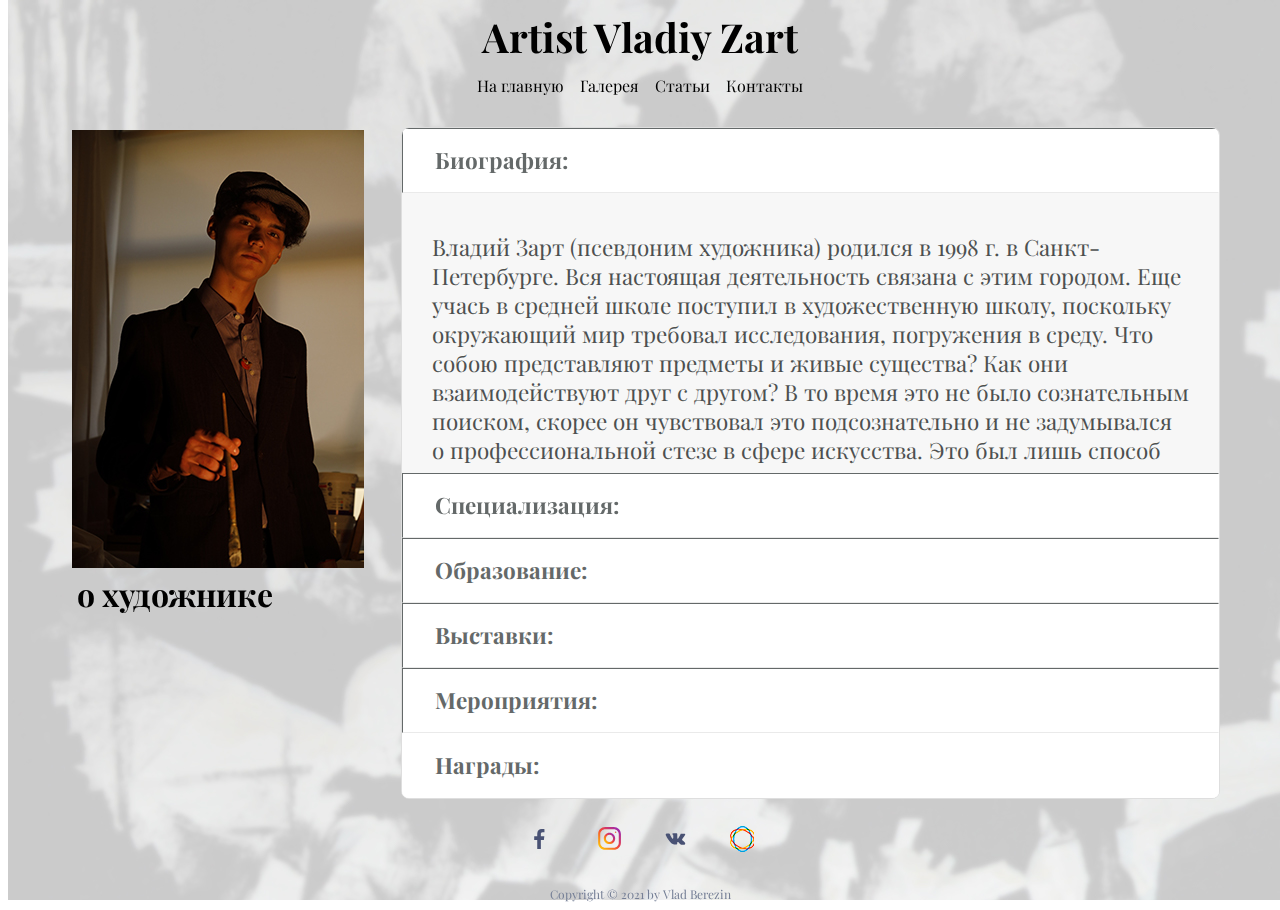
==== commit 519ff033: "first prodact" ====
--- a/about-artist.html
+++ b/about-artist.html
@@ -26,19 +26,10 @@
                     <li class="nav-wrapper__item">
                         <a href="index.html" class="nav-wrapper__item-link nav-wrapper__item-link--active">На
                             главную</a>
-                    </li>
-                    <li class="nav-wrapper__item">
-                        <a href="#" class="nav-wrapper__item-link nav-wrapper__item-link--active">Работы на продажу</a>
-                    </li>
+                    </li>                   
                     <li class="nav-wrapper__item">
                         <a href="gallery.html" class="nav-wrapper__item-link nav-wrapper__item-link--active">Галерея</a>
-                    </li>
-                    <li class="nav-wrapper__item">
-                        <a href="#" class="nav-wrapper__item-link nav-wrapper__item-link--active">Оплата</a>
-                    </li>
-                    <li class="nav-wrapper__item">
-                        <a href="#" class="nav-wrapper__item-link nav-wrapper__item-link--active">Доставка</a>
-                    </li>
+                    </li>                    
                     <li class="nav-wrapper__item">
                         <a href="articles.html" class="nav-wrapper__item-link nav-wrapper__item-link--active">Статьи</a>
                     </li>
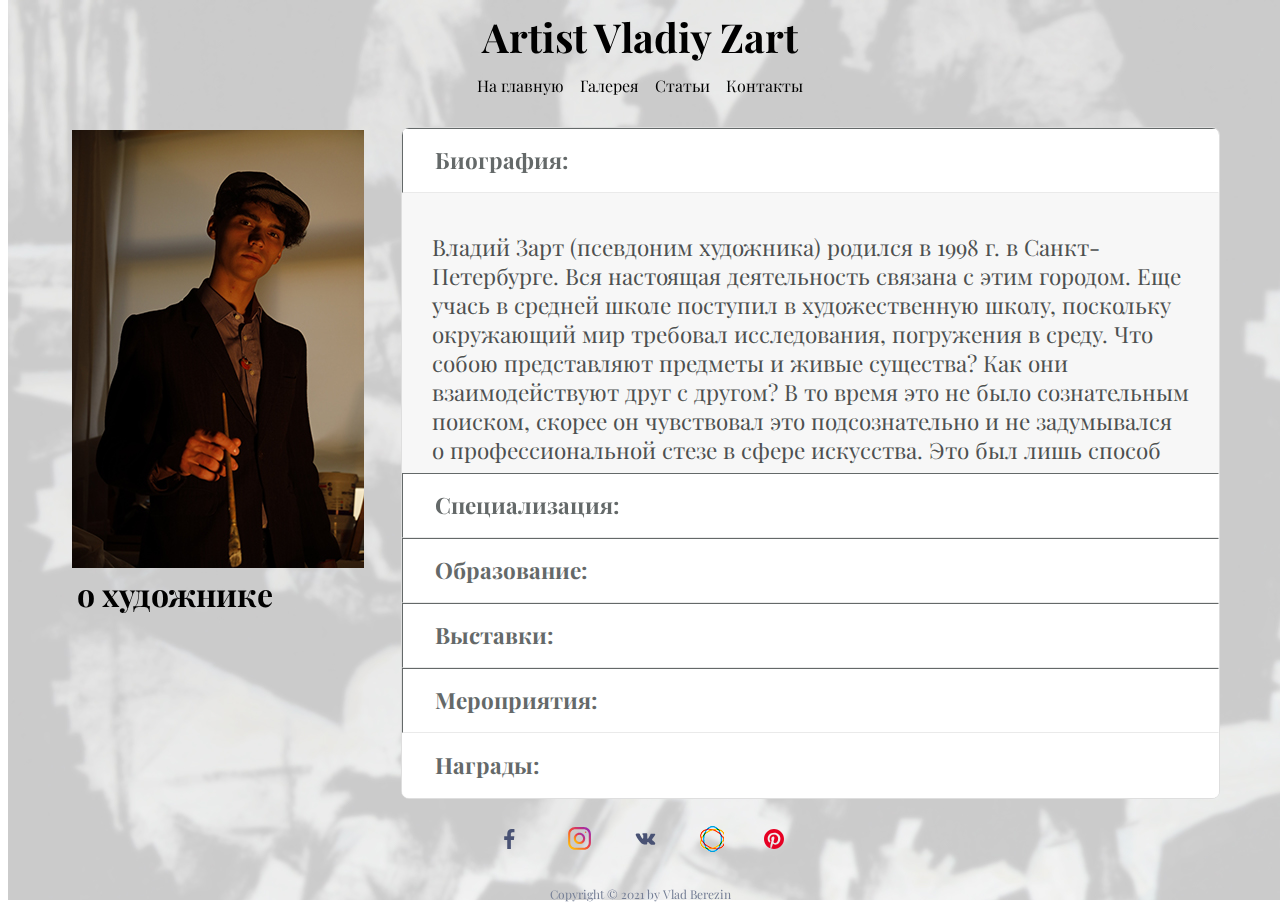
==== commit 735103a4: "pinterest" ====
--- a/about-artist.html
+++ b/about-artist.html
@@ -339,7 +339,15 @@
                         <img src="img/saatchi-min.png" alt="">
                     </a>
                 </li>
-
+                <li class="socials-wrapper__item">
+                    <a href="https://www.pinterest.ru/Vladiy_zart" class="socials-wrapper__item-link pinterest" aria-label="pinterest"><svg width="20"
+                            height="20" viewBox="0 0 24 24" fill="none" xmlns="http://www.w3.org/2000/svg">
+                            <path 
+                                d="M0 12c0 5.123 3.211 9.497 7.73 11.218-.11-.937-.227-2.482.025-3.566.217-.932 1.401-5.938 1.401-5.938s-.357-.715-.357-1.774c0-1.66.962-2.9 2.161-2.9 1.02 0 1.512.765 1.512 1.682 0 1.025-.653 2.557-.99 3.978-.281 1.189.597 2.159 1.769 2.159 2.123 0 3.756-2.239 3.756-5.471 0-2.861-2.056-4.86-4.991-4.86-3.398 0-5.393 2.549-5.393 5.184 0 1.027.395 2.127.889 2.726a.36.36 0 0 1 .083.343c-.091.378-.293 1.189-.332 1.355-.053.218-.173.265-.4.159-1.492-.694-2.424-2.875-2.424-4.627 0-3.769 2.737-7.229 7.892-7.229 4.144 0 7.365 2.953 7.365 6.899 0 4.117-2.595 7.431-6.199 7.431-1.211 0-2.348-.63-2.738-1.373 0 0-.599 2.282-.744 2.84-.282 1.084-1.064 2.456-1.549 3.235C9.584 23.815 10.77 24 12 24c6.627 0 12-5.373 12-12S18.627 0 12 0 0 5.373 0 12">
+                            </path>
+                        </svg>
+                    </a>
+                </li>             
             </ul>
         </div>
         <div class="copyright">
--- a/css/style.css
+++ b/css/style.css
@@ -418,6 +418,11 @@
     transition: 0.2s; }
   .socials-wrapper__item-link:hover path {
     fill: #6188ff; }
+  .socials-wrapper__item-link.pinterest path {
+    fill: #e60023;
+    transition: 0.2s; }
+  .socials-wrapper__item-link.pinterest:hover path {
+    fill: #fa536c; }
 
     .copyright {
       text-align: center;
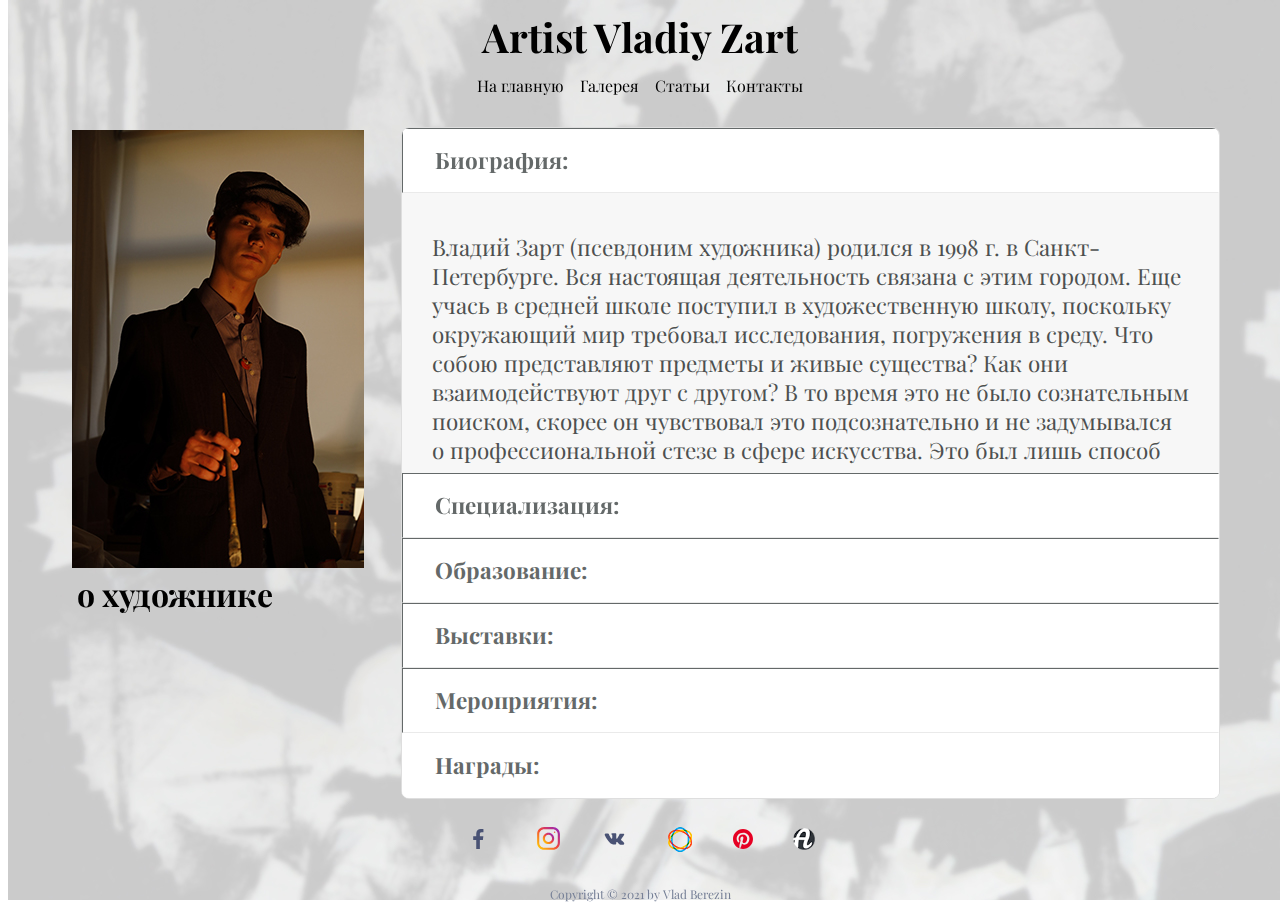
==== commit e61198c1: "contacts" ====
--- a/about-artist.html
+++ b/about-artist.html
@@ -34,7 +34,7 @@
                         <a href="articles.html" class="nav-wrapper__item-link nav-wrapper__item-link--active">Статьи</a>
                     </li>
                     <li class="nav-wrapper__item">
-                        <a href="#" class="nav-wrapper__item-link nav-wrapper__item-link--active">Контакты</a>
+                        <a href="contacts.html" class="nav-wrapper__item-link nav-wrapper__item-link--active">Контакты</a>
                     </li>
                 </ul>
             </nav>
@@ -347,7 +347,12 @@
                             </path>
                         </svg>
                     </a>
-                </li>             
+                </li>  
+                <li class="socials-wrapper__item">
+                    <a href="https://www.artmajeur.com/vladiy-zart" class="socials-wrapper__item-link" aria-label="artmajeur">
+                        <img src="img/artmajeur_logo_32.png" alt="" width="22" >
+                    </a>
+                </li>              
             </ul>
         </div>
         <div class="copyright">
--- a/css/style.css
+++ b/css/style.css
@@ -153,8 +153,7 @@
 
 .gallery-wrapper-styles {
   margin: 0 auto 25px;
-  max-width: 1200px;
-  
+  max-width: 1200px; 
   display: flex;
   flex-direction: row;
   flex-wrap: nowrap;
@@ -168,6 +167,7 @@
     align-items: center;
     flex-wrap: wrap;
     justify-content: center;
+    min-height: 120%; 
   }
 }
 
@@ -367,6 +367,10 @@
   font-size: 1.4em; 
 }
 
+.accordion-content ol li{
+  list-style: upper-roman;
+}
+
 @media (max-width: 575px) {
   .article-paragraph {
     margin-top: 10px;
@@ -388,28 +392,45 @@
   }
 }
 
+.contacts {
+  text-align: center;;
+}
+.contacts a {
+  color: #757f96;
+  transition: .3s;
+}
+.contacts a:hover{
+  color: #36518f;
+}
+
 .section-footer {
   position: relative;
 }
 .socials {
   display: flex;
   justify-content: center;  
-  margin-left: auto; }
-
+  margin-left: auto; 
+  justify-content: center
+}
 .socials-wrapper {
   display: flex;
   padding: 0;
   margin: 0;
   list-style: none;
-  align-items: center; }
+  align-items: center; 
+
+}
   .socials-wrapper:first-child {
     margin-right: 5px;
   }
   .socials-wrapper__item + .socials-wrapper__item {
-    margin-left: 2.5rem; }
+    margin-left: 2.5rem;
+    
+  }
   .socials-wrapper__item-link {
-    transition: .3s;
-  }
+    transition: .3s;     
+  }
+
   .socials-wrapper__item-link:hover{
     text-shadow: 0 0 1rem rgba(155, 5, 255, 0.6); 
   }
@@ -428,6 +449,4 @@
       text-align: center;
       font-size: 0.75rem;      
       margin-top: 1.75rem;      
-      color: #757f96; }
-
-
+      color: #757f96; }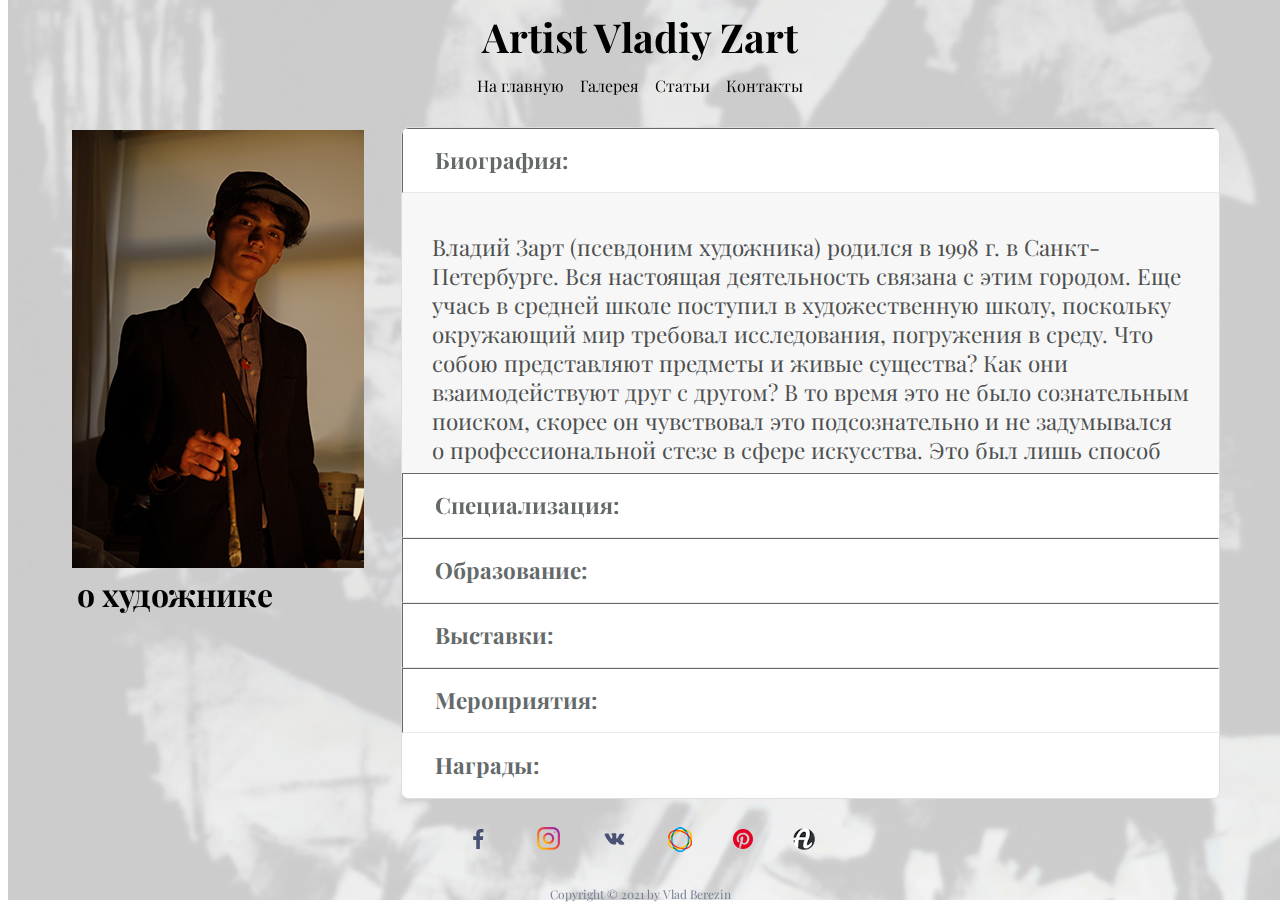
==== commit 9aba30d1: "all from artwalter" ====
--- a/about-artist.html
+++ b/about-artist.html
@@ -1,4 +1,4 @@
-<!DOCTYPE html>
+﻿<!DOCTYPE html>
 <html lang="ru">
 
 <head>
@@ -169,6 +169,12 @@
                     <div class="accordion-title"><h3><span>Выставки:</span></h3></div>
                     <div class="accordion-content">
                         <ul>
+			    <li class="article-paragraph">29.07.2021-15.09.2021 Выставка "Первое впечатление"
+				 в выставочном зале Научно-культурного центра Музея-заповедника А. С. Пушкина
+				 на Пушкинских холмах. Псковская область, с. Пушкинские горы, Россия.
+                            </li>
+			    <li class="article-paragraph">Июнь 2021 Выставка "Учитель и ученик" Санкт-Петербургская художественная академия имени Штиглица. Санкт-Петербург, Россия
+                            </li>
                             <li class="article-paragraph">2019 г. Выставка-ярмарка «Невский ларец». Мозаичное панно.
                                 Санкт-Петербург.
                             </li>
@@ -211,6 +217,7 @@
                                 «Живопись».
                                 Диплом II степени за живописную работу из серии «Бытовой натюрморт». Санкт-Петербург.
                             </li>
+			   
                         </ul>
                     </div>
                     <input type="radio" name="select" class="accordion-select" />
--- a/css/style.css
+++ b/css/style.css
@@ -16,8 +16,8 @@
  position: fixed;
  width: 100%;
  height: 100%;  
-  top: 0;   
-  background:  url(../img/background.jpg) no-repeat fixed center top;  
+ top: 0;   
+ background:  url(../img/background.jpg) fixed;  
 }
 @media (max-width: 575px) {
   .container {
@@ -59,7 +59,7 @@
   transition: 0.5s;
   cursor: pointer;
   white-space: nowrap;
-  text-decoration: underline transparent;
+  /* text-decoration: underline transparent; */
 }
 
 @media (max-width: 575px){
@@ -72,7 +72,7 @@
 .nav-wrapper__item-link:hover {
   color: rgb(0, 10, 95);  
   text-shadow: 0 0 1rem rgba(155, 5, 255, 0.4);  
-  text-decoration: underline rgba(0, 10, 95, 0.6); 
+  /* text-decoration: underline rgba(0, 10, 95, 0.6);  */
 }
 main {
   position: relative;
@@ -89,21 +89,32 @@
   display: flex;
   justify-content: center; 
 }
-.swiper-container {
-  width: 500px;
+.swiper {
+  width: 600px;
+  /* height: 300px; */
+}
+.swiper-container {  
   padding-top: 50px;
   padding-bottom: 50px;  
 }
 @media (max-width: 575px) {
   .swiper-container {
-    width: 100%;
+    /* width: 100%; */
+    padding-top: 0px;
+    padding-bottom: 0px;      
+  }
+  .swiper {
+    width: 350px;
+  }
+  .swiper-slide {
+    width: 350px;
   }
 }
 .swiper-slide {
   background-position: center;
   background-size: cover;
-  width: 300px;
-  height: 300px;
+  width: 600px;
+
 }
 .swiper-slide img {
   display: block;
@@ -171,6 +182,12 @@
   }
 }
 
+@media (max-width: 575px) {
+.accordion-title h3 span {
+  padding-left: 5px;
+}
+}
+
 .picture {
  
   margin-top: 1em;
@@ -217,9 +234,8 @@
 }
 
 .picture-description {
-  height: 3em;
+  /* height: 3em; */
   margin-left: 40px;
-  
 }
 
 .picture-left .picture-description {
@@ -240,7 +256,7 @@
     margin-left: 0;
   }
   .picture-description {
-    margin-left: 0;
+    margin-left: 15px;
   }
   .picture-description-header {
     margin-top: 0;
@@ -257,7 +273,8 @@
   margin: 0;
 }
 .picture-description-article {
-  font-size: 1.5em;
+  font-size: 1.3em;
+  max-width: 350px;
 }
 
 .picture-styles {
@@ -358,15 +375,17 @@
 .article ul {
   padding-left: 20px;
 }
-
-
 .article-paragraph {
   margin-top: 10px;
   line-height: 1.3em;
   list-style: circle outside; 
   font-size: 1.4em; 
 }
-
+@media (max-width: 575px) {
+.accordion-content ol {
+  padding-left: 0;
+ }
+}
 .accordion-content ol li{
   list-style: upper-roman;
 }
@@ -396,11 +415,13 @@
   text-align: center;;
 }
 .contacts a {
-  color: #757f96;
-  transition: .3s;
+  color: #007185;
+  transition: .7s;
 }
 .contacts a:hover{
-  color: #36518f;
+  color: rgb(0, 10, 95);
+  text-shadow: 0 0 1rem rgba(155, 5, 255, 0.4);
+  
 }
 
 .section-footer {
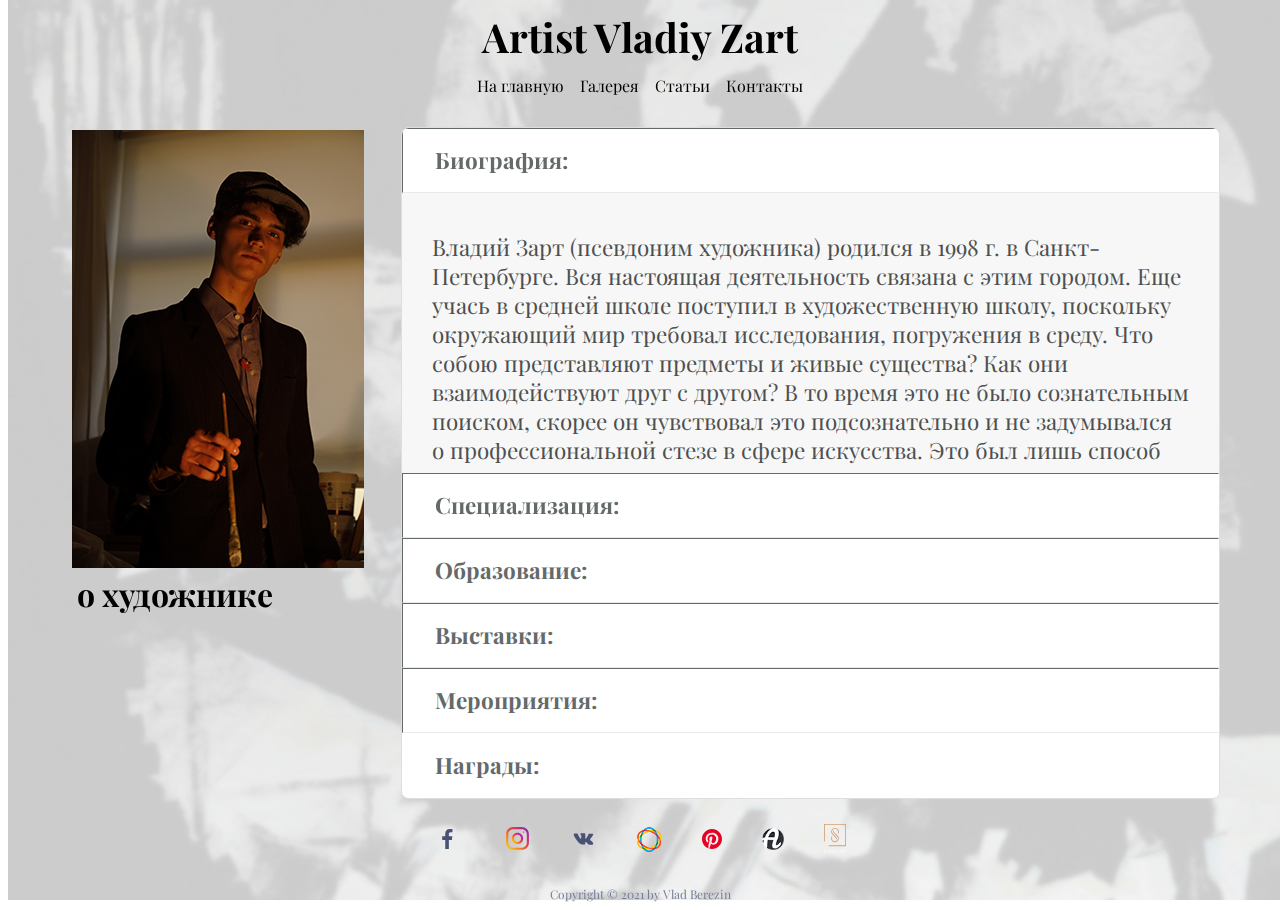
==== commit 06f95c2f: "add singulart icon" ====
--- a/about-artist.html
+++ b/about-artist.html
@@ -359,7 +359,12 @@
                     <a href="https://www.artmajeur.com/vladiy-zart" class="socials-wrapper__item-link" aria-label="artmajeur">
                         <img src="img/artmajeur_logo_32.png" alt="" width="22" >
                     </a>
-                </li>              
+                </li>   
+                <li class="socials-wrapper__item">
+                    <a href="https://www.singulart.com/en/artist/vladiy-zart-31723" class="socials-wrapper__item-link singulart" aria-label="singulart">
+                        <img src="img/singulart.svg" alt="" width="22" >
+                    </a>
+                </li>             
             </ul>
         </div>
         <div class="copyright">
